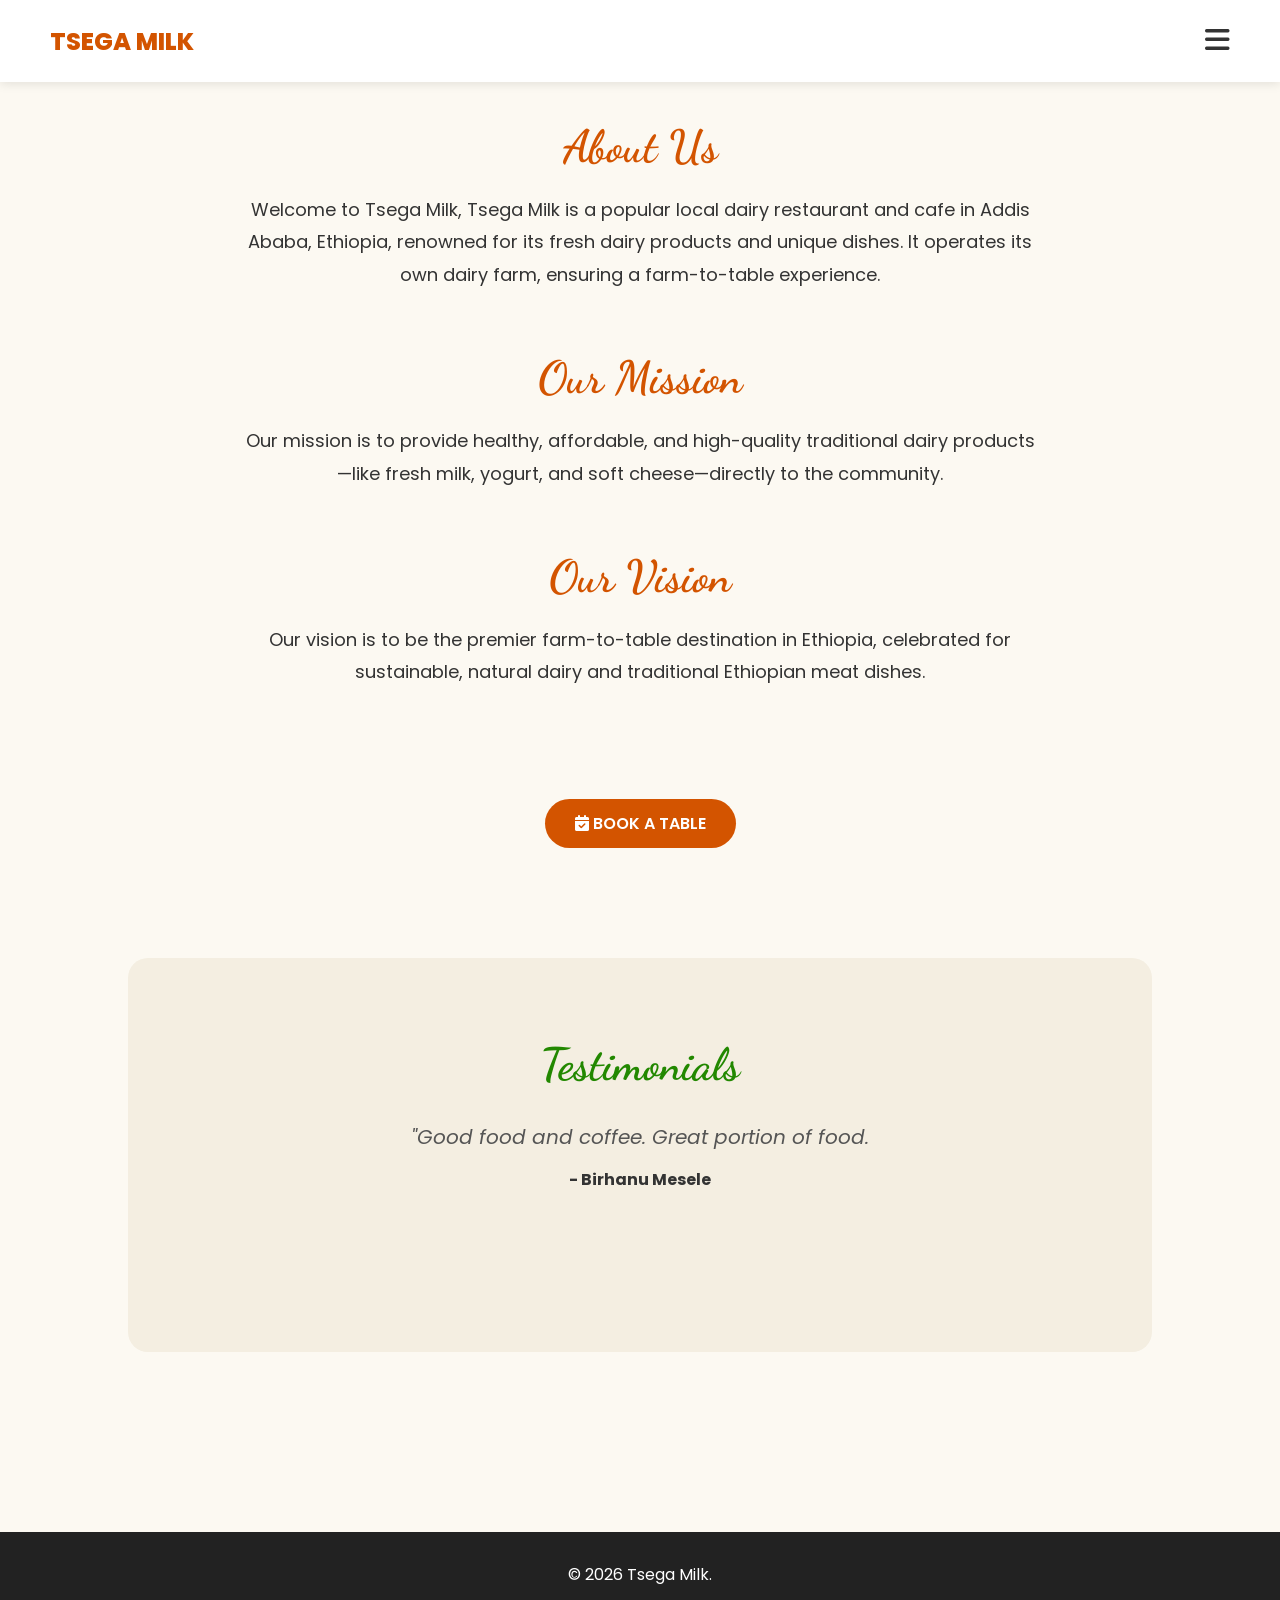
==== abouttse.html @ 0f690f64 "Add files via upload" ====
<!DOCTYPE html>
<html lang="en">
<head>
    <meta charset="UTF-8">
    <meta name="viewport" content="width=device-width, initial-scale=1.0">
    <title>Tsega Milk - About Us</title>
    <link rel="stylesheet" href="tsestyle.css">
    <link href="https://fonts.googleapis.com/css2?family=Dancing+Script:wght@700&family=Poppins:wght@300;400;700;800&display=swap" rel="stylesheet">
    <link rel="stylesheet" href="https://cdnjs.cloudflare.com/ajax/libs/font-awesome/6.4.0/css/all.min.css">
</head>
<body>

    <header>
        <div class="logo">TSEGA MILK</div>
        <div class="menu-btn"><i class="fas fa-bars"></i></div>
        <nav class="nav-links">
            <a href="index.html">Home</a>
            <a href="abouttse.html" class="active">About</a>
            <a href="menutse.html">Menu</a>
            <a href="conttse.html">Contact</a>
        </nav>
    </header>

    <main class="about-page">
        <section class="about-sec reveal">
            <h2 class="section-title">About Us</h2>
            <p class="about-text">Welcome to Tsega Milk, 
                Tsega Milk is a popular local dairy restaurant
                and cafe in Addis Ababa, Ethiopia, 
                renowned for its fresh dairy products and unique dishes. 
                It operates its own dairy farm, ensuring a farm-to-table experience.</p>
        </section>

        <section class="mission-sec reveal">
            <h2 class="section-title">Our Mission</h2>
            <p class="about-text">Our mission is to provide healthy, 
                affordable, and high-quality traditional dairy products—like 
                fresh milk, yogurt, and soft cheese—directly to the community.</p>
        </section>

        <section class="vision-sec reveal">
            <h2 class="section-title">Our Vision</h2>
            <p class="about-text">Our vision is to be the premier farm-to-table 
                destination in Ethiopia, celebrated for sustainable, natural dairy 
                and traditional Ethiopian meat dishes.</p>
        </section>

        <section class="book-table-sec reveal">
            <a href="conttse.html" class="btn book-btn"><i class="fas fa-calendar-check"></i> BOOK A TABLE</a>
        </section>

        <!-- Testimonials -->
        <section class="testimonials reveal">
            <h2 class="test">Testimonials</h2>
            <div class="testi-container">
                <div class="testi-slide active">
                    <p>"Good food and coffee. Great portion of food.</p>
                    <h4>- Birhanu Mesele</h4>
                </div>
                <div class="testi-slide">
                    <p>"Friendly staff and good fresh yogurt. The wraps are tasty too"</p>
                    <h4>- Tin Tin Dinh</h4>
                </div>
            </div>
        </section>
    </main>

    <footer>
        <p>&copy; 2026 Tsega Milk.</p>
    </footer>

    <script src="tsescript.js"></script>
</body>
</html>
---- tsestyle.css ----
/* Base Styles */
* {
    margin: 0;
    padding: 0;
    box-sizing: border-box;
}

body {
    font-family: 'Poppins', sans-serif;
    background-color: #fcf9f2; /* Light creamy background */
    color: #333;
    overflow-x: hidden;
}

/* Scroll Animation Class */
.reveal {
    opacity: 0;
    transform: translateY(50px);
    transition: all 0.8s ease-out;
}
.reveal.active {
    opacity: 1;
    transform: translateY(0);
}

/* Header & Navigation (Right Corner Menu) */
header {
    position: fixed;
    top: 0;
    width: 100%;
    padding: 20px 50px;
    display: flex;
    justify-content: space-between;
    align-items: center;
    background: rgba(255, 255, 255, 0.95);
    box-shadow: 0 2px 10px rgba(0,0,0,0.1);
    z-index: 1000;
}
.logo {
    font-size: 24px;
    font-weight: 800;
    color: #d35400;
}
.menu-btn {
    font-size: 28px;
    cursor: pointer;
    color: #333;
    z-index: 1001;
}
.nav-links {
    position: fixed;
    top: 0;
    right: -100%;
    width: 300px;
    height: 100vh;
    background: #fff;
    display: flex;
    flex-direction: column;
    justify-content: center;
    align-items: center;
    gap: 30px;
    transition: 0.4s ease-in-out;
    box-shadow: -5px 0 15px rgba(0,0,0,0.1);
}
.nav-links.show {
    right: 0;
}
.nav-links a {
    text-decoration: none;
    font-size: 20px;
    font-weight: 600;
    color: #333;
    transition: 0.3s;
}
.nav-links a:hover, .nav-links a.active {
    color: #d35400;
}

/* Buttons */
.btn {
    display: inline-block;
    padding: 12px 30px;
    background: #d35400;
    color: #fff;
    text-decoration: none;
    border-radius: 30px;
    font-weight: 600;
    transition: 0.3s;
    border: none;
    cursor: pointer;
}
.btn:hover {
    background: #e67e22;
    transform: scale(1.05);
}

/* Hero Section (Animation for 2 Photos) */
.hero {
    position: relative;
    height: 100vh;
    display: flex;
    align-items: center;
    justify-content: center;
    text-align: center;
    overflow: hidden;
}
.hero-bg {
    position: absolute;
    top: 0;
    left: 0;
    width: 100%;
    height: 100%;
    background-size: cover;
    background-position: center;
    animation: zoomFade 16s infinite;
}
.hero-bg.bg-1 {
    background-image: linear-gradient(rgba(0,0,0,0.5), rgba(0,0,0,0.5)), url('images/pro1.jpg');
}
.hero-bg.bg-2 {
    background-image: linear-gradient(rgba(0,0,0,0.5), rgba(0,0,0,0.5)), url('images/prof.jpg');
    animation-delay: 8s;
    opacity: 0;
}

@keyframes zoomFade {
    0% { transform: scale(1); opacity: 1; }
    45% { transform: scale(1.1); opacity: 1; }
    50% { opacity: 0; }
    95% { opacity: 0; }
    100% { transform: scale(1); opacity: 1; }
}

.hero-content {
    position: relative;
    z-index: 10;
    color: #fff;
}
.welcome-text {
    font-family: 'Dancing Script', cursive;
    font-size: 40px;
    color: #f1c40f;
    margin-bottom: -10px;
}
.main-title {
    font-size: 80px;
    font-weight: 800;
    margin-bottom: 30px;
    letter-spacing: 2px;
}

/* Offerings */
.offerings, .about-page, .menu-page, .contact-page {
    padding: 120px 10%;
    text-align: center;
}
.offer-grid {
    display: flex;
    flex-wrap: wrap;
    gap: 30px;
    justify-content: center;
    margin-top: 40px;
}
.offer-card {
    background: #fff;
    padding: 20px;
    border-radius: 15px;
    box-shadow: 0 5px 15px rgba(0,0,0,0.05);
    width: 250px;
    transition: 0.3s;
}
.offer-card:hover {
    transform: translateY(-10px);
}
.offer-card img {
    width: 100%;
    height: 180px;
    object-fit: cover;
    border-radius: 10px;
    margin-bottom: 15px;
}

/* Book Table CTA */
.book-table-sec {
    text-align: center;
    padding: 50px 0;
}

/* Testimonials */
.testimonials {
    padding: 80px 10%;
    background-color: #f4eee1; /* Blends well with body color slightly darker */
    text-align: center;
    margin-bottom: 50px;
    border-radius: 20px;
}
.test {
    font-family: 'Dancing Script', cursive;
    font-size: 45px;
    color: #280;
    margin-bottom: 20px;
}
.testi-container {
    position: relative;
    height: 150px;
    margin-top: 30px;
}
.testi-slide {
    position: absolute;
    width: 100%;
    opacity: 0;
    transition: 1s ease-in-out;
}
.testi-slide.active {
    opacity: 1;
}
.testi-slide p {
    font-size: 20px;
    font-style: italic;
    color: #555;
    margin-bottom: 15px;
}

/* About Page Styles */
.about-page section {
    margin-bottom: 60px;
}
.section-title {
    font-family: 'Dancing Script', cursive;
    font-size: 45px;
    color: #d35400;
    margin-bottom: 20px;
}
.about-text {
    font-size: 18px;
    line-height: 1.8;
    max-width: 800px;
    margin: 0 auto;
}

/* Menu Page Styles */
.menu-list {
    max-width: 800px;
    margin: 40px auto;
}
.menu-item {
    display: flex;
    justify-content: space-between;
    align-items: center;
    border-bottom: 1px dashed #ccc;
    padding: 20px 0;
}
.menu-info h3 {
    font-size: 22px;
    color: #d35400;
}
.menu-price {
    font-size: 24px;
    font-weight: 700;
    color: #27ae60;
}

/* Contact Page Styles */
.contact-container {
    display: flex;
    flex-wrap: wrap;
    gap: 50px;
    margin-top: 50px;
    justify-content: space-between;
}
.contact-info, .contact-form {
    flex: 1;
    min-width: 300px;
    text-align: left;
}
.info-box {
    margin-bottom: 30px;
}
.custom-icon {
    font-size: 30px;
    color: #d35400;
    margin-bottom: 10px;
    background: #fae5d3;
    padding: 15px;
    border-radius: 50%;
}
.social-icons a {
    display: inline-block;
    width: 45px;
    height: 45px;
    background: #333;
    color: #fff;
    line-height: 45px;
    text-align: center;
    border-radius: 50%;
    margin-right: 10px;
    transition: 0.3s;
}
.social-icons a:hover {
    background: #d35400;
    transform: translateY(-5px);
}
.contact-form input, .contact-form textarea {
    width: 100%;
    padding: 15px;
    margin-bottom: 20px;
    border: 1px solid #ddd;
    border-radius: 8px;
    font-family: 'Poppins', sans-serif;
}
.hours-section {
    margin-top: 80px;
}
.hours-grid {
    display: flex;
    justify-content: center;
    gap: 20px;
    margin-top: 30px;
    flex-wrap: wrap;
}
.hour-card {
    background: #fff;
    padding: 30px;
    border-radius: 15px;
    box-shadow: 0 5px 15px rgba(0,0,0,0.05);
    min-width: 200px;
}
.hour-card.highlight {
    background: #d35400;
    color: #fff;
    transform: scale(1.05);
}

/* Footer */
footer {
    background: #222;
    color: #fff;
    text-align: center;
    padding: 30px 0;
    margin-top: auto;
}

/* Responsive */
@media(max-width: 768px) {
    .main-title { font-size: 50px; }
    .offerings, .about-page, .menu-page, .contact-page { padding: 100px 5%; }
}
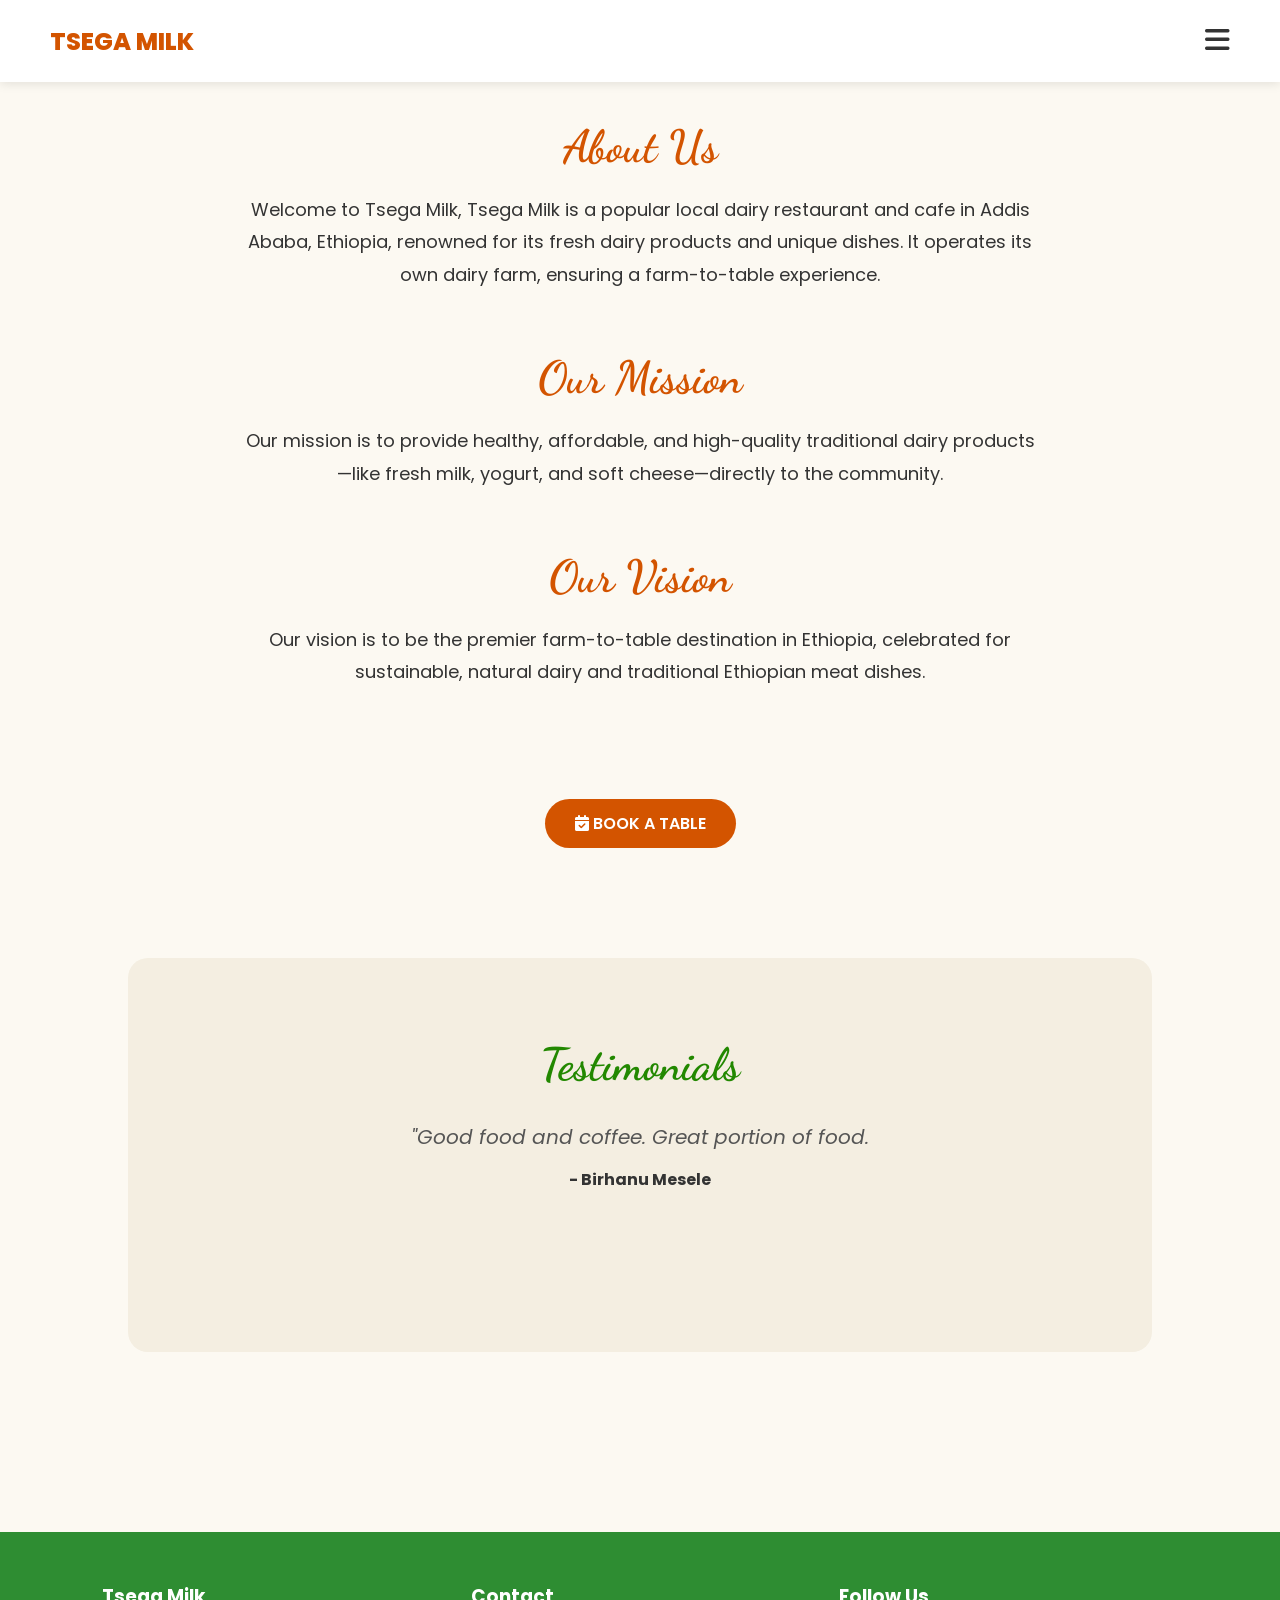
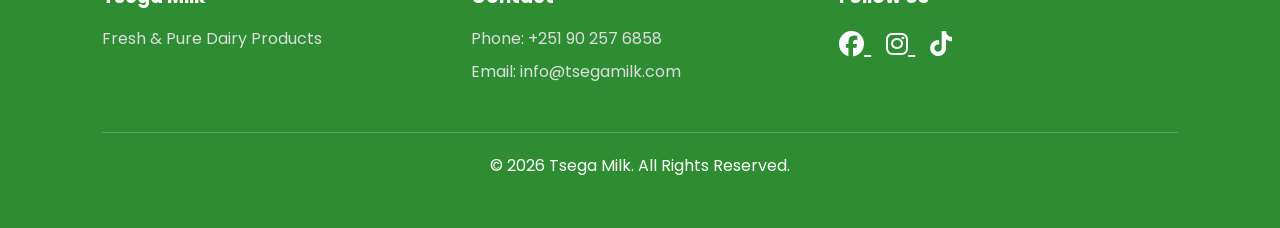
==== commit ddc13e10: "Add files via upload" ====
--- a/abouttse.html
+++ b/abouttse.html
@@ -7,6 +7,9 @@
     <link rel="stylesheet" href="tsestyle.css">
     <link href="https://fonts.googleapis.com/css2?family=Dancing+Script:wght@700&family=Poppins:wght@300;400;700;800&display=swap" rel="stylesheet">
     <link rel="stylesheet" href="https://cdnjs.cloudflare.com/ajax/libs/font-awesome/6.4.0/css/all.min.css">
+    <link rel="stylesheet" href="https://cdnjs.cloudflare.com/ajax/libs/font-awesome/6.6.0/css/all.min.css">
+    <link rel="icon" href="images/logo.png">
+
 </head>
 <body>
 
@@ -18,6 +21,7 @@
             <a href="abouttse.html" class="active">About</a>
             <a href="menutse.html">Menu</a>
             <a href="conttse.html">Contact</a>
+            <a href="gallery.html">Gallery</a>
         </nav>
     </header>
 
@@ -64,11 +68,67 @@
             </div>
         </section>
     </main>
+<!-- ================= FOOTER ================= -->
+<footer>
 
-    <footer>
-        <p>&copy; 2026 Tsega Milk.</p>
-    </footer>
 
+<div class="footer-content">
+
+
+<div>
+
+<h3>Tsega Milk</h3>
+
+<p>
+Fresh & Pure Dairy Products
+</p>
+
+</div>
+
+<div>
+
+<h3>Contact</h3>
+
+<p>Phone: +251 90 257 6858</p>
+
+<p>Email: info@tsegamilk.com</p>
+
+</div>
+<div>
+
+<h3>
+Follow Us
+</h3>
+
+
+<a href="https://www.facebook.com/p/Tsega-Milk-100089756770350/">
+<i class="fa-brands fa-facebook"></i>
+</a>
+
+
+<a href="https://www.instagram.com/tsega_milk/">
+<i class="fa-brands fa-instagram"></i>
+</a>
+
+
+<a href="https://www.tiktok.com/@tsegamilk">
+<i class="fa-brands fa-tiktok"></i>
+</a>
+
+
+</div>
+
+</div>
+
+
+
+<div class="copyright">
+
+© 2026 Tsega Milk. All Rights Reserved.
+
+</div>
+
+</footer>
     <script src="tsescript.js"></script>
 </body>
 </html>
--- a/tsestyle.css
+++ b/tsestyle.css
@@ -147,6 +147,7 @@
     font-weight: 800;
     margin-bottom: 30px;
     letter-spacing: 2px;
+    text-shadow: 2px 2px 4px rgba(10,10,10,10.7);
 }
 
 /* Offerings */
@@ -185,11 +186,32 @@
     text-align: center;
     padding: 50px 0;
 }
+/* ================= GALLERY ================= */
+
+
+.gallery-container{
+
+    display:grid;
+    grid-template-columns:repeat(2,1fr);
+    gap:25px;
+
+}
+
+
+
+.gallery-container img{
+
+    height:350px;
+    object-fit:cover;
+    border-radius:20px;
+
+}
+
 
 /* Testimonials */
 .testimonials {
     padding: 80px 10%;
-    background-color: #f4eee1; /* Blends well with body color slightly darker */
+    background-color: #f4eee1;
     text-align: center;
     margin-bottom: 50px;
     border-radius: 20px;
@@ -231,6 +253,12 @@
     color: #d35400;
     margin-bottom: 20px;
 }
+.section-title p{
+    font-family:   serif;
+    font-size: 20px;
+    color: #000;
+    margin-bottom: 20px;
+}
 .about-text {
     font-size: 18px;
     line-height: 1.8;
@@ -239,6 +267,11 @@
 }
 
 /* Menu Page Styles */
+.menu-page h1 {
+    color: #d41999;
+    font-family: 'Dancing Script', cursive;
+    font-size: 45px;
+}
 .menu-list {
     max-width: 800px;
     margin: 40px auto;
@@ -331,13 +364,100 @@
     transform: scale(1.05);
 }
 
-/* Footer */
-footer {
-    background: #222;
-    color: #fff;
-    text-align: center;
-    padding: 30px 0;
-    margin-top: auto;
+/* Footer 1b5e20*/
+footer{
+
+background:#2e8d32;
+
+color:white;
+padding:50px 8%;
+
+
+}
+.footer-content{
+
+display:grid;
+
+grid-template-columns:repeat(3,1fr);
+
+gap:30px;
+
+}
+
+
+
+.footer-content h3{
+
+margin-bottom:15px;
+
+}
+
+.footer-content p{
+
+color:#ddd;
+
+margin-bottom:8px;
+
+}
+
+.copyright{
+
+text-align:center;
+
+margin-top:40px;
+
+border-top:1px solid rgba(255,255,255,.2);
+
+padding-top:20px;
+
+}
+
+footer a{
+
+font-size:25px;
+
+margin-right:15px;
+
+color: white;
+
+transition:.3s;
+
+}
+
+
+footer a:hover{
+
+color:#a5d6a7;
+
+}
+#topBtn{
+
+position:fixed;
+
+bottom:25px;
+
+left:25px;
+
+width:45px;
+
+height:45px;
+
+border:none;
+
+border-radius:50%;
+
+background:#2e7d32;
+
+color: white;
+
+font-size:18px;
+
+cursor:pointer;
+
+display:none;
+
+z-index:999;
+
 }
 
 /* Responsive */
@@ -345,4 +465,113 @@
     .main-title { font-size: 50px; }
     .offerings, .about-page, .menu-page, .contact-page { padding: 100px 5%; }
 }
-
+/* VALUES */
+
+.values-container{
+
+display:grid;
+grid-template-columns:repeat(3,1fr);
+gap:30px;
+
+}
+
+
+.value-card{
+
+text-align:center;
+background:#f8fff8;
+border-radius:20px;
+transition:.3s;
+
+}
+
+.value-card:hover{
+
+transform:translateY(-10px);
+
+}
+.value-card i{
+font-size:40px;
+color:#2e7d32;
+margin-bottom:15px;
+}
+.value-card h3{
+margin-bottom:10px;
+}
+.value-card p{
+
+color:#666;
+
+}
+/* ================= WHY CHOOSE US ================= */
+
+
+.why-container{
+
+    display:grid;
+
+    grid-template-columns:repeat(3,1fr);
+
+    gap:30px;
+
+}
+
+
+
+.why-card{
+
+    text-align:center;
+
+    
+
+    background:white;
+
+    border-radius:20px;
+
+    box-shadow:0 5px 20px rgba(0,0,0,.1);
+
+    transition:.3s;
+
+}
+
+
+
+.why-card:hover{
+
+    transform:translateY(-10px);
+
+}
+
+
+
+.why-card i{
+
+    font-size:40px;
+
+    color:#2e7d32;
+
+    margin-bottom:20px;
+
+}
+
+
+
+.why-card h3{
+
+    margin-bottom:15px;
+
+}
+/* ================= MAP ================= */
+
+
+.map iframe{
+
+    width:100%;
+
+    height:400px;
+
+    border:0;
+
+    border-radius:20px;
+
+}
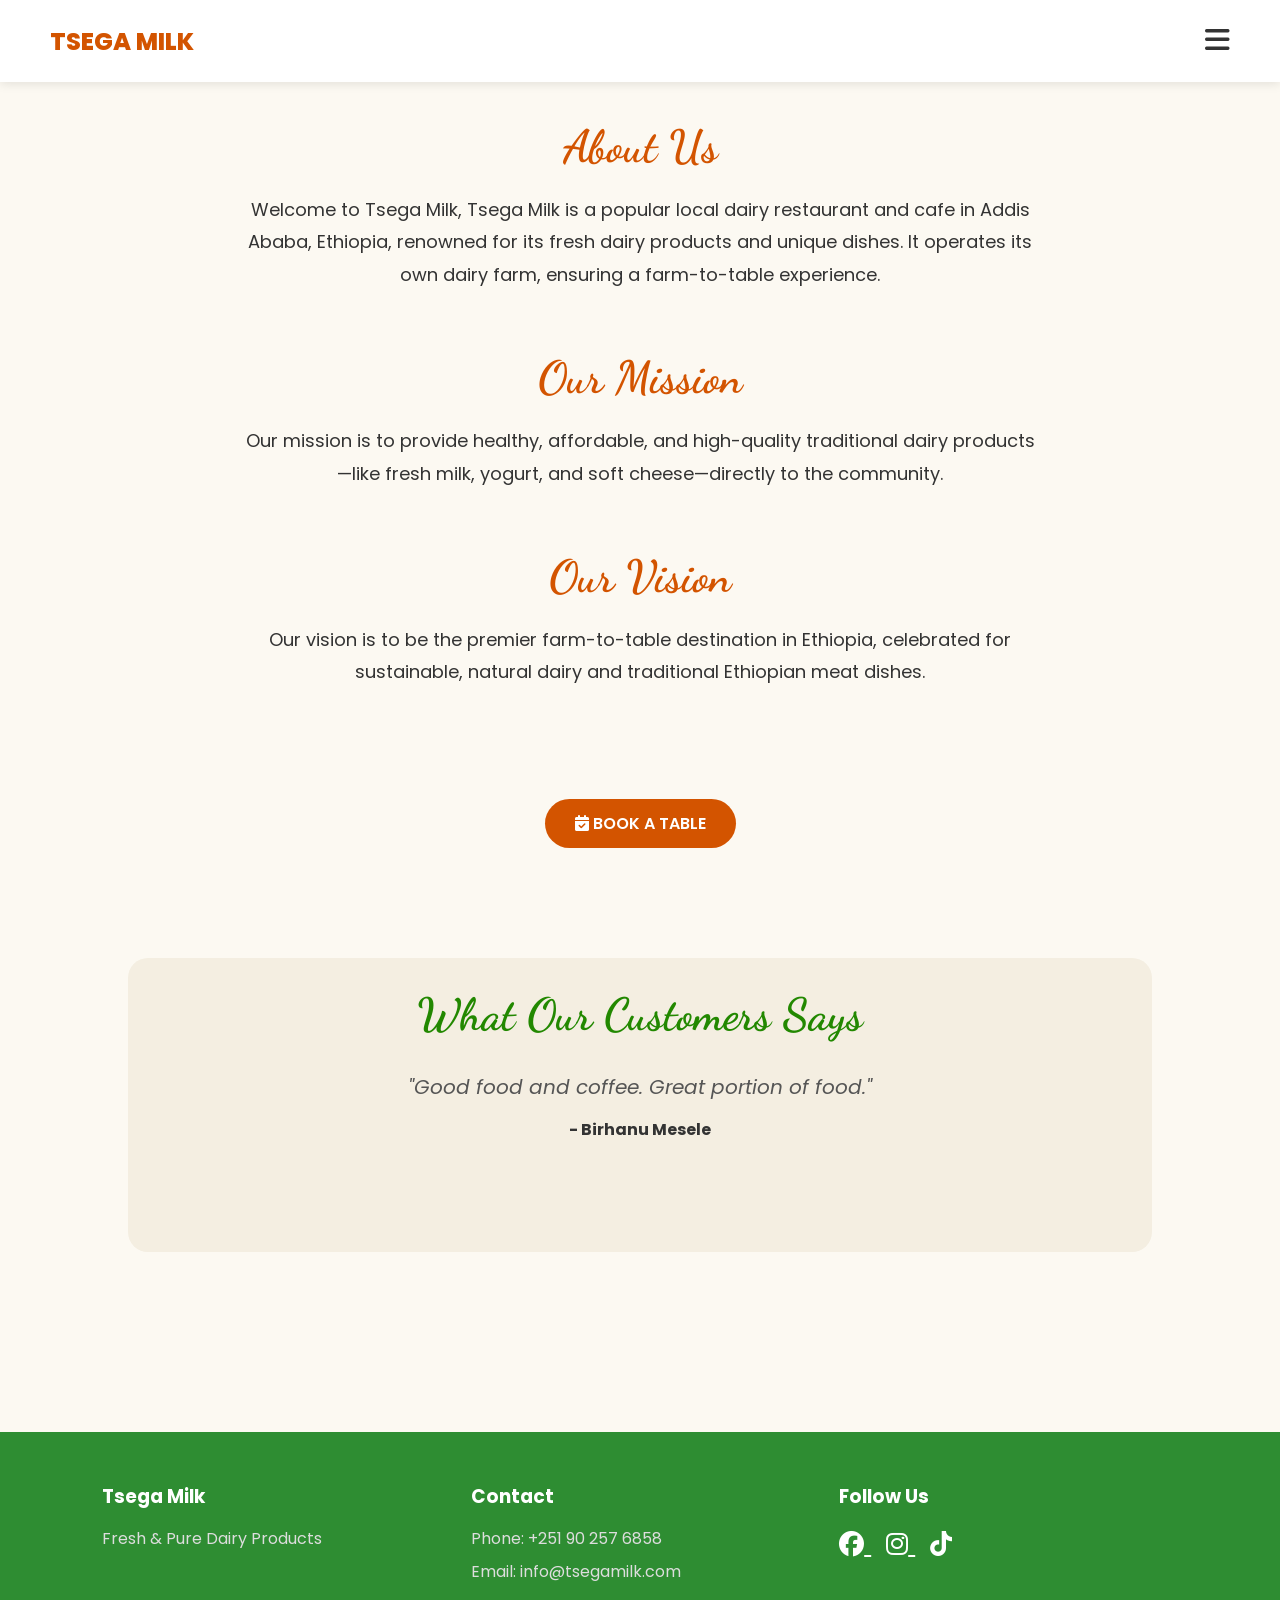
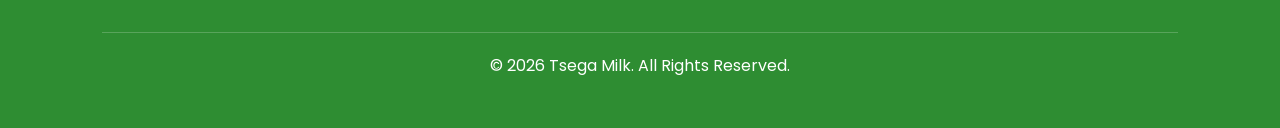
==== commit 7f14f6c9: "Add files via upload" ====
--- a/abouttse.html
+++ b/abouttse.html
@@ -55,10 +55,10 @@
 
         <!-- Testimonials -->
         <section class="testimonials reveal">
-            <h2 class="test">Testimonials</h2>
+            <h2 class="test">What Our Customers Says</h2>
             <div class="testi-container">
                 <div class="testi-slide active">
-                    <p>"Good food and coffee. Great portion of food.</p>
+                    <p>"Good food and coffee. Great portion of food."</p>
                     <h4>- Birhanu Mesele</h4>
                 </div>
                 <div class="testi-slide">
--- a/tsestyle.css
+++ b/tsestyle.css
@@ -210,7 +210,7 @@
 
 /* Testimonials */
 .testimonials {
-    padding: 80px 10%;
+    padding: 30px 5px;
     background-color: #f4eee1;
     text-align: center;
     margin-bottom: 50px;
@@ -252,6 +252,7 @@
     font-size: 45px;
     color: #d35400;
     margin-bottom: 20px;
+    text-align: center;
 }
 .section-title p{
     font-family:   serif;
@@ -353,7 +354,7 @@
 }
 .hour-card {
     background: #fff;
-    padding: 30px;
+    padding: 60px;
     border-radius: 15px;
     box-shadow: 0 5px 15px rgba(0,0,0,0.05);
     min-width: 200px;
@@ -561,17 +562,3 @@
     margin-bottom:15px;
 
 }
-/* ================= MAP ================= */
-
-
-.map iframe{
-
-    width:100%;
-
-    height:400px;
-
-    border:0;
-
-    border-radius:20px;
-
-}
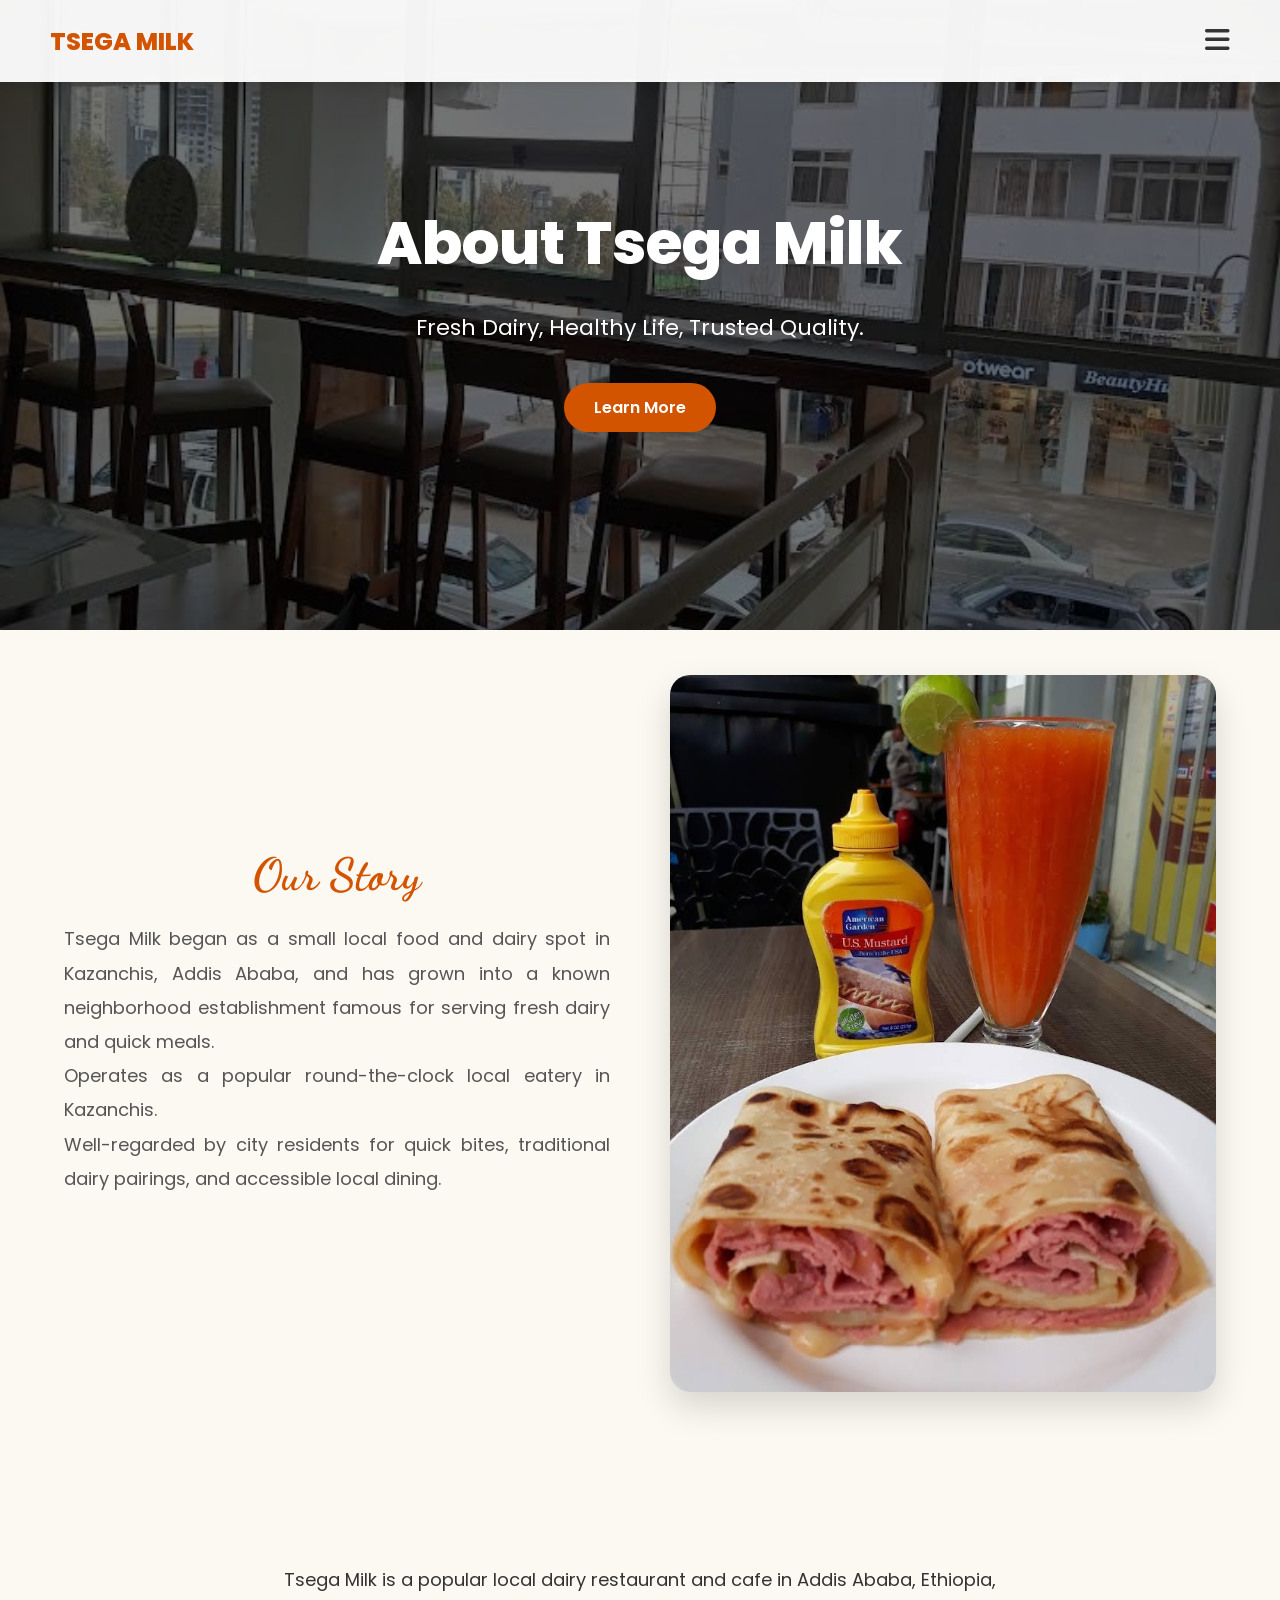
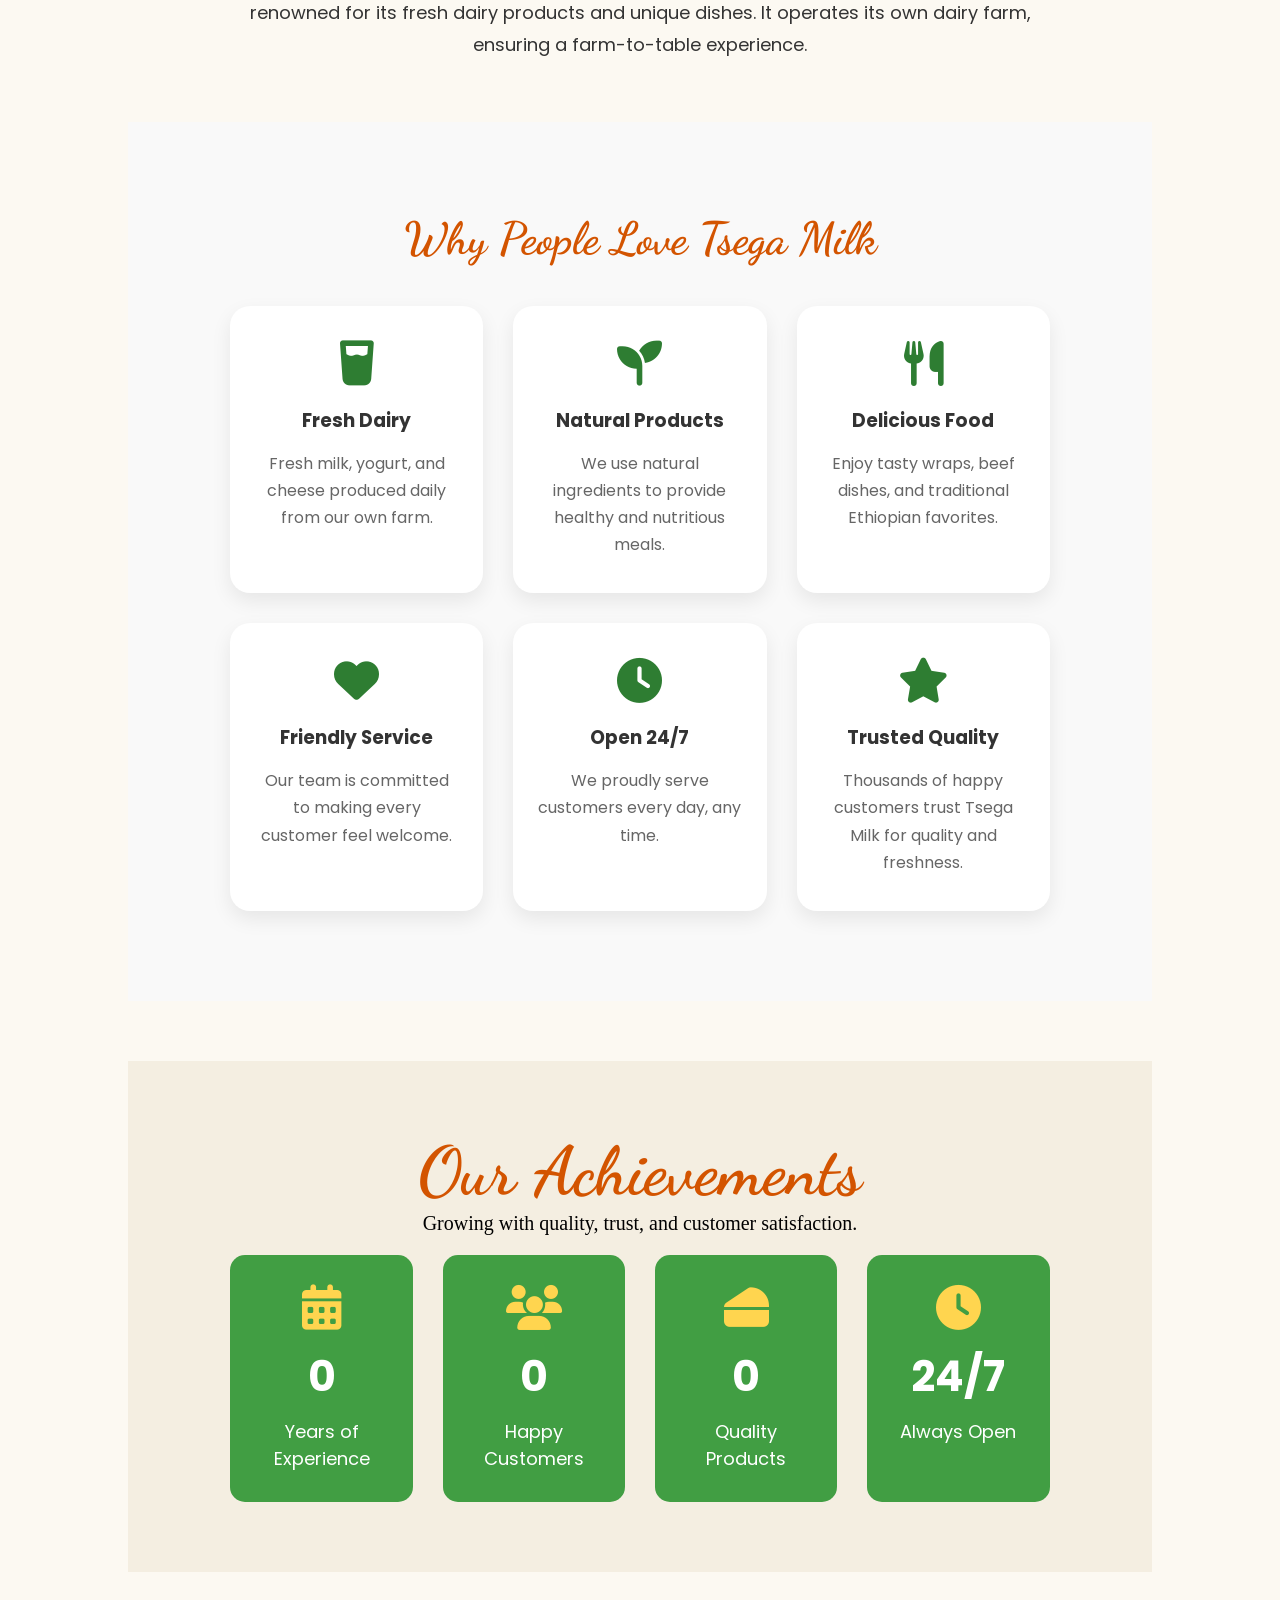
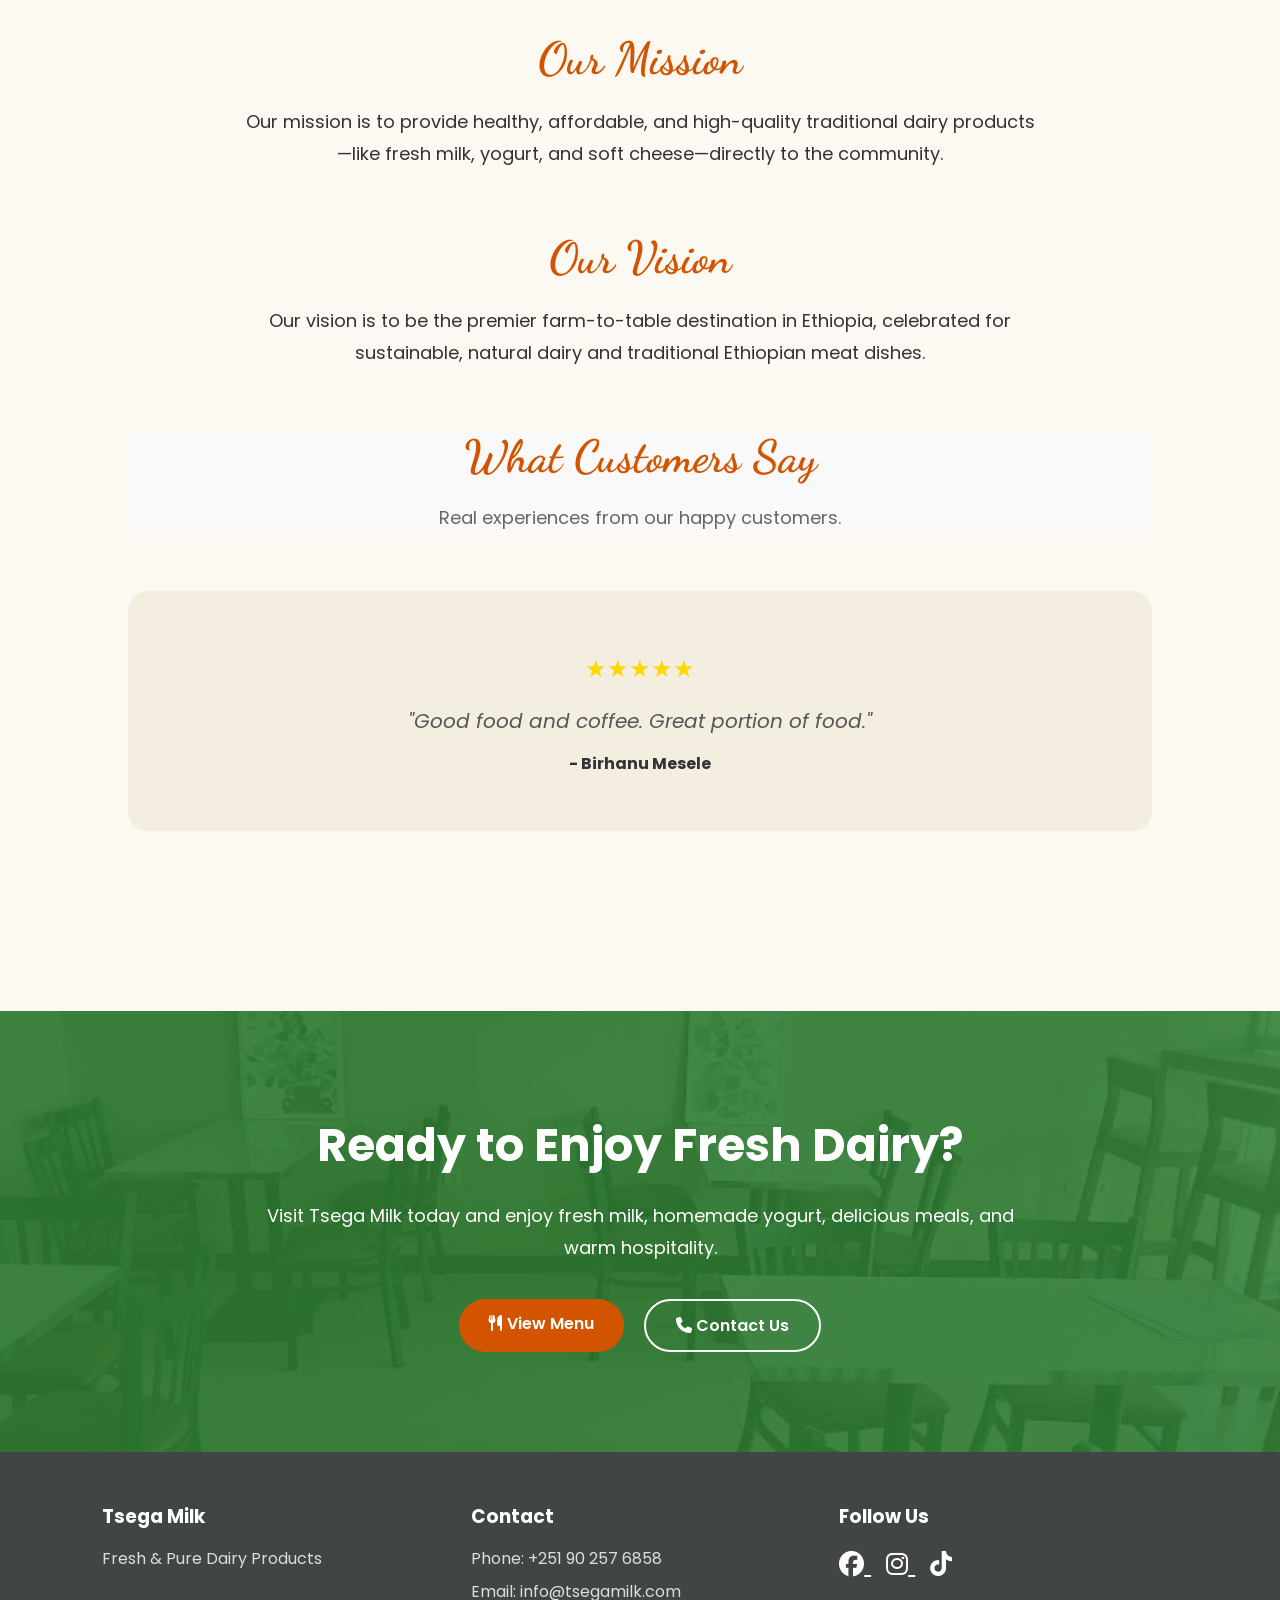
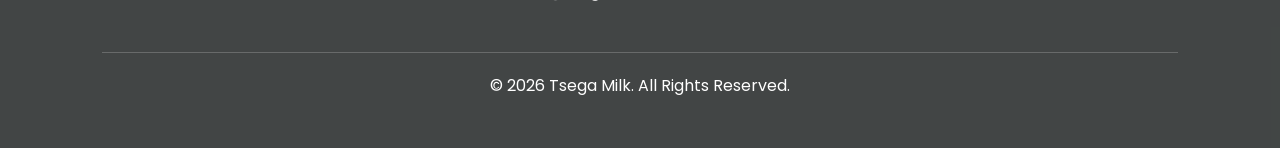
==== commit 38075b07: "Add files via upload" ====
--- a/abouttse.html
+++ b/abouttse.html
@@ -24,17 +24,193 @@
             <a href="gallery.html">Gallery</a>
         </nav>
     </header>
-
-    <main class="about-page">
+<!-- ================= ABOUT HERO ================= -->
+
+<section class="about-hero">
+
+    <div class="about-overlay">
+
+        <h1>About Tsega Milk</h1>
+
+        <p>
+            Fresh Dairy, Healthy Life, Trusted Quality.
+        </p>
+
+        <a href="#about-content" class="btn">
+            Learn More
+        </a>
+
+    </div>
+
+</section>
+    <!-- ================= OUR STORY ================= -->
+
+<section class="our-story reveal">
+<div class="story-content">
+<h2 class="section-title">Our Story</h2>
+<p>
+    Tsega Milk began as a small local food and dairy spot in Kazanchis, 
+    Addis Ababa, and has grown into a known neighborhood establishment
+    famous for serving fresh dairy and quick meals.<br>
+    Operates as a popular round-the-clock local eatery in Kazanchis.<br>
+    Well-regarded by city residents for quick bites, traditional dairy pairings, 
+    and accessible local dining.
+</p>
+</div>
+<div class="story-image">
+<img src="images/ts6.jpg" alt="Tsega Milk Story">
+</div>
+</section>
+    <main id="about-content" class="about-page">
         <section class="about-sec reveal">
-            <h2 class="section-title">About Us</h2>
-            <p class="about-text">Welcome to Tsega Milk, 
+             <p class="about-text"> 
                 Tsega Milk is a popular local dairy restaurant
                 and cafe in Addis Ababa, Ethiopia, 
                 renowned for its fresh dairy products and unique dishes. 
                 It operates its own dairy farm, ensuring a farm-to-table experience.</p>
         </section>
-
+<!-- ================= WHY PEOPLE LOVE US ================= -->
+
+<section class="love-section reveal">
+
+<h2 class="section-title">
+Why People Love Tsega Milk
+</h2>
+
+<div class="love-container">
+
+<div class="love-card">
+
+<i class="fas fa-glass-water"></i>
+
+<h3>Fresh Dairy</h3>
+
+<p>
+Fresh milk, yogurt, and cheese produced daily from our own farm.
+</p>
+
+</div>
+
+<div class="love-card">
+
+<i class="fas fa-seedling"></i>
+
+<h3>Natural Products</h3>
+
+<p>
+We use natural ingredients to provide healthy and nutritious meals.
+</p>
+
+</div>
+
+<div class="love-card">
+
+<i class="fas fa-utensils"></i>
+
+<h3>Delicious Food</h3>
+
+<p>
+Enjoy tasty wraps, beef dishes, and traditional Ethiopian favorites.
+</p>
+
+</div>
+
+<div class="love-card">
+
+<i class="fas fa-heart"></i>
+
+<h3>Friendly Service</h3>
+
+<p>
+Our team is committed to making every customer feel welcome.
+</p>
+
+</div>
+
+<div class="love-card">
+
+<i class="fas fa-clock"></i>
+
+<h3>Open 24/7</h3>
+
+<p>
+We proudly serve customers every day, any time.
+</p>
+
+</div>
+
+<div class="love-card">
+
+<i class="fas fa-star"></i>
+
+<h3>Trusted Quality</h3>
+
+<p>
+Thousands of happy customers trust Tsega Milk for quality and freshness.
+</p>
+
+</div>
+
+</div>
+
+</section>
+        <!-- ================= ACHIEVEMENT COUNTER ================= -->
+
+<section class="counter-section">
+
+<div class="section-title">
+
+<h2>Our Achievements</h2>
+
+<p>Growing with quality, trust, and customer satisfaction.</p>
+
+</div>
+
+<div class="counter-container">
+
+<div class="counter-box">
+
+<i class="fas fa-calendar-alt"></i>
+
+<h2 class="counter" data-target="10">0</h2>
+
+<p>Years of Experience</p>
+
+</div>
+
+<div class="counter-box">
+
+<i class="fas fa-users"></i>
+
+<h2 class="counter" data-target="1000">0</h2>
+
+<p>Happy Customers</p>
+
+</div>
+
+<div class="counter-box">
+
+<i class="fas fa-cheese"></i>
+
+<h2 class="counter" data-target="20">0</h2>
+
+<p>Quality Products</p>
+
+</div>
+
+<div class="counter-box">
+
+<i class="fas fa-clock"></i>
+
+<h2>24/7</h2>
+
+<p>Always Open</p>
+
+</div>
+
+</div>
+
+</section>
         <section class="mission-sec reveal">
             <h2 class="section-title">Our Mission</h2>
             <p class="about-text">Our mission is to provide healthy, 
@@ -49,14 +225,22 @@
                 and traditional Ethiopian meat dishes.</p>
         </section>
 
-        <section class="book-table-sec reveal">
-            <a href="conttse.html" class="btn book-btn"><i class="fas fa-calendar-check"></i> BOOK A TABLE</a>
-        </section>
+       
 
         <!-- Testimonials -->
+        <section class="google-reviews reveal">
+
+<h2 class="section-title">What Customers Say</h2>
+
+<p class="review-subtitle">
+Real experiences from our happy customers.
+</p>
+        </section>
         <section class="testimonials reveal">
-            <h2 class="test">What Our Customers Says</h2>
             <div class="testi-container">
+                <div class="stars">
+                     ★★★★★
+                </div>
                 <div class="testi-slide active">
                     <p>"Good food and coffee. Great portion of food."</p>
                     <h4>- Birhanu Mesele</h4>
@@ -68,6 +252,38 @@
             </div>
         </section>
     </main>
+    
+    <!-- ================= ABOUT CTA ================= -->
+
+<section class="about-cta reveal">
+
+<div class="about-cta-content">
+
+<h2>
+Ready to Enjoy Fresh Dairy?
+</h2>
+
+<p>
+Visit Tsega Milk today and enjoy fresh milk, homemade yogurt, delicious meals, and warm hospitality.
+</p>
+
+<div class="about-cta-buttons">
+
+<a href="menutse.html" class="btn">
+<i class="fas fa-utensils"></i>
+View Menu
+</a>
+
+<a href="conttse.html" class="btn btn-outline">
+<i class="fas fa-phone"></i>
+Contact Us
+</a>
+
+</div>
+
+</div>
+
+</section>
 <!-- ================= FOOTER ================= -->
 <footer>
 
--- a/tsestyle.css
+++ b/tsestyle.css
@@ -40,6 +40,11 @@
     font-size: 24px;
     font-weight: 800;
     color: #d35400;
+}
+.hero-content h1 span{
+
+color:#d35400;
+
 }
 .menu-btn {
     font-size: 28px;
@@ -97,7 +102,7 @@
 /* Hero Section (Animation for 2 Photos) */
 .hero {
     position: relative;
-    height: 100vh;
+    height: 150vh;
     display: flex;
     align-items: center;
     justify-content: center;
@@ -365,10 +370,10 @@
     transform: scale(1.05);
 }
 
-/* Footer 1b5e20*/
+/* Footer 1b5e20  2e8d32*/
 footer{
 
-background:#2e8d32;
+background:rgba(46,50,50,.9);
 
 color:white;
 padding:50px 8%;
@@ -562,3 +567,1305 @@
     margin-bottom:15px;
 
 }
+/* ================= LOADER ================= */
+
+.loader{
+position:fixed;
+top:0;
+left:0;
+width:100%;
+height:100%;
+background:#ffffff;
+display:flex;
+justify-content:center;
+align-items:center;
+z-index:99999;
+transition:opacity .7s ease, visibility .7s;
+}
+
+.loader.hide{
+opacity:0;
+visibility:hidden;
+}
+
+.loader-content{
+text-align:center;
+}
+
+.loader-content img{
+width:100px;
+margin-bottom:20px;
+animation:spin 2s linear infinite;
+}
+
+.loader-content h2{
+font-size:35px;
+color:#2e7d32;
+font-weight:700;
+margin-bottom:20px;
+}
+
+.loading-bar{
+width:220px;
+height:10px;
+background:#ddd;
+border-radius:30px;
+overflow:hidden;
+margin:auto;
+}
+
+.loading-fill{
+height:100%;
+width:0%;
+background:#2e7d32;
+animation:loading 2s linear forwards;
+}
+
+.loader-content p{
+margin-top:15px;
+font-size:16px;
+color:#666;
+}
+
+@keyframes loading{
+
+0%{
+width:0;
+}
+
+100%{
+width:100%;
+}
+
+}
+
+@keyframes spin{
+
+0%{
+transform:rotate(0deg);
+}
+
+100%{
+transform:rotate(360deg);
+}
+
+}
+/* =================rgba(255,255,255,.08) 2e7d32 COUNTER f4eee1 ================= */
+
+.counter-section{
+
+background:#f4eee1;
+padding:70px 10%;
+color:#fff;
+
+}
+
+.counter-container{
+
+display:grid;
+grid-template-columns:repeat(auto-fit,minmax(180px,1fr));
+gap:30px;
+text-align:center;
+
+}
+
+.counter-box{
+
+padding:30px 20px;
+background:rgba(46,150,50,.9);
+border-radius:15px;
+transition:.4s;
+
+}
+
+.counter-box:hover{
+
+transform:translateY(-10px);
+
+}
+
+.counter-box i{
+
+font-size:45px;
+margin-bottom:15px;
+color:#ffd54f;
+
+}
+
+.counter-box h2{
+
+font-size:42px;
+margin-bottom:10px;
+
+}
+
+.counter-box p{
+font-size:18px;
+}
+/* ================= FAQ ================= */
+
+.faq{
+
+padding:80px 10%;
+background:#f9f9f9;
+
+}
+
+.faq-container{
+
+max-width:900px;
+margin:auto;
+
+}
+
+.faq-item{
+
+background:#fff;
+margin-bottom:20px;
+border-radius:10px;
+overflow:hidden;
+box-shadow:0 5px 15px rgba(0,0,0,.08);
+
+}
+
+.faq-question{
+
+display:flex;
+justify-content:space-between;
+align-items:center;
+padding:20px;
+cursor:pointer;
+
+}
+
+.faq-question h3{
+
+font-size:20px;
+color:#2e7d32;
+
+}
+
+.faq-question i{
+
+font-size:20px;
+transition:.3s;
+
+}
+
+.faq-answer{
+
+max-height:0;
+overflow:hidden;
+transition:max-height .4s ease;
+padding:0 20px;
+
+}
+
+.faq-answer p{
+
+padding:0 0 20px;
+line-height:1.7;
+color:#555;
+
+}
+
+.faq-item.active .faq-answer{
+
+max-height:200px;
+
+}
+
+.faq-item.active i{
+
+transform:rotate(45deg);
+
+}
+/* ================= CTA ================= */
+
+.cta{
+
+padding:90px 10%;
+background:linear-gradient(rgba(46,125,50,.88),rgba(46,125,50,.88)),
+url("images/milk.jpg") center/cover;
+text-align:center;
+color:#fff;
+
+}
+
+.cta-content{
+
+max-width:800px;
+margin:auto;
+
+}
+
+.cta h2{
+
+font-size:42px;
+margin-bottom:20px;
+
+}
+
+.cta p{
+
+font-size:18px;
+line-height:1.8;
+margin-bottom:35px;
+
+}
+
+.cta-buttons{
+
+display:flex;
+justify-content:center;
+gap:20px;
+flex-wrap:wrap;
+
+}
+
+.btn-outline{
+
+background:transparent;
+border:2px solid #fff;
+
+}
+
+.btn-outline:hover{
+
+background:#fff;
+color:#2e7d32;
+
+}
+/* ================= MAP ================= */
+
+.map-section{
+
+padding:80px 10%;
+background:#fff;
+
+}
+
+.map-container{
+
+margin-top:40px;
+border-radius:20px;
+overflow:hidden;
+box-shadow:0 10px 30px rgba(0,0,0,.15);
+
+}
+
+.map-container iframe{
+
+width:100%;
+height:450px;
+border:0;
+display:block;
+
+}
+/* ================= WHATSAPP ================= */
+
+.whatsapp{
+
+position:fixed;
+right:25px;
+bottom:25px;
+width:60px;
+height:60px;
+background:#25D366;
+color:#fff;
+border-radius:50%;
+display:flex;
+justify-content:center;
+align-items:center;
+font-size:32px;
+text-decoration:none;
+box-shadow:0 8px 20px rgba(0,0,0,.25);
+z-index:999;
+opacity:0;
+visibility:hidden;    
+transition:.3s;
+
+}
+
+.whatsapp:hover{
+
+transform:scale(1.15);
+
+}
+/* ================= BACK TO TOP ================= */
+
+#backToTop{
+
+position:fixed;
+right:25px;
+bottom:100px;
+width:55px;
+height:55px;
+border:none;
+border-radius:50%;
+background:#2e7d32;
+color:#fff;
+font-size:22px;
+cursor:pointer;
+box-shadow:0 8px 20px rgba(0,0,0,.25);
+opacity:0;
+visibility:hidden;
+transition:.3s;
+z-index:999;
+
+}
+
+#backToTop:hover{
+
+background:#1b5e20;
+transform:translateY(-5px);
+
+}
+/* ================= SCROLL REVEAL ================= */
+
+.reveal{
+
+opacity:0;
+transform:translateY(70px);
+transition:all .8s ease;
+
+}
+
+.reveal.active{
+
+opacity:1;
+transform:translateY(0);
+
+}
+/* ================= PARALLAX ================= */
+
+.parallax{
+
+background:
+linear-gradient(rgba(0,0,0,.55),rgba(0,0,0,.55)),
+url("images/tse.jpg");
+
+background-size:cover;
+background-position:center;
+background-attachment:fixed;
+
+padding:120px 10%;
+
+text-align:center;
+
+color:#fff;
+
+}
+
+.overlay{
+
+max-width:800px;
+
+margin:auto;
+
+}
+
+.parallax h2{
+
+font-size:48px;
+
+margin-bottom:20px;
+
+}
+
+.parallax p{
+
+font-size:20px;
+
+line-height:1.8;
+
+margin-bottom:35px;
+
+}
+@media(max-width:768px){
+
+.parallax{
+
+background-attachment:scroll;
+
+}
+
+.parallax h2{
+
+font-size:32px;
+
+}
+
+.parallax p{
+
+font-size:17px;
+
+}
+
+}
+/* ================= NEWSLETTER ================= */
+
+.newsletter{
+
+padding:90px 10%;
+background:#f7f7f7;
+text-align:center;
+
+}
+
+.newsletter-content{
+
+max-width:700px;
+margin:auto;
+
+}
+
+.newsletter h2{
+
+font-size:40px;
+color:#2e7d32;
+margin-bottom:20px;
+
+}
+
+.newsletter p{
+
+font-size:18px;
+color:#555;
+margin-bottom:35px;
+line-height:1.7;
+
+}
+
+.newsletter-form{
+
+display:flex;
+justify-content:center;
+flex-wrap:wrap;
+gap:15px;
+
+}
+
+.newsletter-form input{
+
+flex:1;
+min-width:260px;
+padding:18px;
+border:2px solid #ddd;
+border-radius:50px;
+font-size:16px;
+outline:none;
+
+}
+
+.newsletter-form input:focus{
+
+border-color:#2e7d32;
+
+}
+
+.newsletter-form button{
+
+padding:18px 35px;
+background:#2e7d32;
+color:#fff;
+border:none;
+border-radius:50px;
+font-size:16px;
+cursor:pointer;
+transition:.3s;
+
+}
+
+.newsletter-form button:hover{
+
+background:#1b5e20;
+
+}
+/* ================= GALLERY HERO ================= */
+
+.gallery-hero{
+
+height:70vh;
+
+background:
+linear-gradient(rgba(0,0,0,.55),rgba(0,0,0,.55)),
+url("images/tse.jpg");
+
+background-size:cover;
+background-position:center;
+
+display:flex;
+
+justify-content:center;
+align-items:center;
+
+text-align:center;
+
+color:#fff;
+
+}
+
+.gallery-overlay{
+
+max-width:800px;
+padding:20px;
+
+}
+
+.gallery-overlay h1{
+
+font-size:60px;
+
+margin-bottom:20px;
+
+font-weight:800;
+
+}
+
+.gallery-overlay p{
+
+font-size:20px;
+
+line-height:1.8;
+
+margin-bottom:35px;
+
+}
+
+@media(max-width:768px){
+
+.gallery-hero{
+
+height:155vh;
+
+}
+
+.gallery-overlay h1{
+
+font-size:38px;
+
+}
+
+.gallery-overlay p{
+
+font-size:17px;
+
+}
+
+}
+/* ================= ABOUT HERO ================= */
+
+.about-hero{
+
+height:70vh;
+
+background:
+linear-gradient(rgba(0,0,0,.55),rgba(0,0,0,.55)),
+url("images/profff.jpg");
+
+background-size:cover;
+background-position:center;
+
+display:flex;
+
+justify-content:center;
+align-items:center;
+
+text-align:center;
+
+color:#fff;
+
+}
+
+.about-overlay{
+
+max-width:800px;
+
+padding:20px;
+
+}
+
+.about-overlay h1{
+
+font-size:60px;
+
+font-weight:800;
+
+margin-bottom:20px;
+
+}
+
+.about-overlay p{
+
+font-size:22px;
+
+line-height:1.8;
+
+margin-bottom:35px;
+
+}
+
+@media(max-width:768px){
+
+.about-hero{
+
+height:150vh;
+
+}
+
+.about-overlay h1{
+
+font-size:38px;
+
+}
+
+.about-overlay p{
+
+font-size:17px;
+
+}
+
+}
+/* ================= OUR STORY ================= */
+
+.our-story{
+
+display:flex;
+
+align-items:center;
+
+justify-content:center;
+
+gap:60px;
+
+padding:45px 5%;
+
+flex-wrap:wrap;
+
+}
+
+.story-image{
+
+flex:1;
+
+min-width:300px;
+
+}
+
+.story-image img{
+
+width:100%;
+
+border-radius:20px;
+
+box-shadow:0 15px 35px rgba(0,0,0,.15);
+
+transition:.4s;
+
+}
+
+.story-image img:hover{
+
+transform:scale(1.05);
+
+}
+
+.story-content{
+
+flex:1;
+
+min-width:300px;
+
+}
+
+.story-content p{
+
+font-size:18px;
+
+line-height:1.9;
+
+color:#555;
+
+margin-bottom:30px;
+
+text-align:justify;
+
+}
+@media(max-width:768px){
+
+.our-story{
+
+flex-direction:column;
+
+text-align:center;
+
+}
+
+.story-content p{
+
+text-align:center;
+
+}
+
+}
+/* ================= WHY PEOPLE LOVE US ================= */
+
+.love-section{
+
+padding:90px 10%;
+
+background:#f9f9f9;
+
+}
+
+.love-container{
+
+display:grid;
+
+grid-template-columns:repeat(auto-fit,minmax(250px,1fr));
+
+gap:30px;
+
+margin-top:40px;
+
+}
+
+.love-card{
+
+background:#fff;
+
+padding:35px 25px;
+
+border-radius:20px;
+
+text-align:center;
+
+box-shadow:0 8px 20px rgba(0,0,0,.08);
+
+transition:.4s;
+
+}
+
+.love-card:hover{
+
+transform:translateY(-10px);
+
+}
+
+.love-card i{
+
+font-size:45px;
+
+color:#2e7d32;
+
+margin-bottom:20px;
+
+}
+
+.love-card h3{
+
+margin-bottom:15px;
+
+}
+
+.love-card p{
+
+color:#666;
+
+line-height:1.7;
+
+}
+/* ================= ABOUT CTA ================= */
+
+.about-cta{
+
+padding:100px 10%;
+
+background:
+linear-gradient(rgba(46,125,50,.88),rgba(46,125,50,.88)),
+url("images/proff.jpg");
+
+background-size:cover;
+background-position:center;
+
+text-align:center;
+
+color:#fff;
+
+}
+
+.about-cta-content{
+
+max-width:800px;
+
+margin:auto;
+
+}
+
+.about-cta h2{
+
+font-size:46px;
+
+margin-bottom:20px;
+
+}
+
+.about-cta p{
+
+font-size:18px;
+
+line-height:1.8;
+
+margin-bottom:35px;
+
+}
+
+.about-cta-buttons{
+
+display:flex;
+
+justify-content:center;
+
+gap:20px;
+
+flex-wrap:wrap;
+
+}
+/* ================= GOOGLE REVIEWS ================= */
+
+.google-reviews{
+
+
+
+background:#f9f9f9;
+
+text-align:center;
+
+}
+
+.review-subtitle{
+
+margin-bottom:40px;
+
+font-size:18px;
+
+color:#666;
+
+}
+.stars{
+
+font-size:24px;
+
+color:#FFD700;
+
+margin-bottom:20px;
+
+}
+
+
+/* ================= MENU HERO ================= */
+
+.menu-hero{
+
+height:70vh;
+
+background:
+
+linear-gradient(rgba(0,0,0,.55),rgba(0,0,0,.55)),
+
+url("images/tse1.jpg");
+
+background-size:cover;
+
+background-position:center;
+
+display:flex;
+
+justify-content:center;
+
+align-items:center;
+
+text-align:center;
+
+color:#fff;
+
+}
+
+.menu-hero-overlay{
+
+max-width:700px;
+
+padding:20px;
+
+}
+
+.menu-hero h1{
+
+font-size:65px;
+
+margin-bottom:20px;
+
+font-family:'Dancing Script',cursive;
+
+}
+
+.menu-hero p{
+
+font-size:22px;
+
+line-height:1.8;
+
+margin-bottom:35px;
+
+}
+
+.menu-hero .btn{
+
+font-size:18px;
+
+padding:15px 35px;
+
+}
+
+@media(max-width:768px){
+
+.menu-hero{
+
+height: 150vh;
+
+}
+
+.menu-hero h1{
+
+font-size:42px;
+
+}
+
+.menu-hero p{
+
+font-size:18px;
+
+}
+
+}
+/* ================= MENU NAVIGATION ================= */
+
+.menu-navigation{
+
+display:flex;
+
+justify-content:center;
+
+flex-wrap:wrap;
+
+gap:20px;
+
+padding:40px 10%;
+
+background:#fff;
+
+}
+
+.menu-navigation a{
+
+text-decoration:none;
+
+padding:15px 30px;
+
+background:#f8f8f8;
+
+border-radius:50px;
+
+font-weight:600;
+
+color:#333;
+
+transition:.3s;
+
+}
+
+.menu-navigation a:hover{
+
+background:#2e7d32;
+
+color:#fff;
+
+transform:translateY(-5px);
+
+}
+
+.menu-navigation i{
+
+margin-right:8px;
+
+}
+
+@media(max-width:768px){
+
+.menu-navigation{
+
+gap:12px;
+
+}
+
+.menu-navigation a{
+
+padding:12px 20px;
+
+font-size:15px;
+
+}
+
+}
+
+/* ================= FEATURED MENU ================= */
+
+.featured-menu{
+
+padding:80px 10%;
+text-align:center;
+
+}
+
+.featured-grid{
+
+display:grid;
+grid-template-columns:repeat(auto-fit,minmax(260px,1fr));
+gap:30px;
+margin-top:40px;
+
+}
+
+.featured-card{
+
+background:#fff;
+border-radius:20px;
+overflow:hidden;
+box-shadow:0 8px 20px rgba(0,0,0,.1);
+transition:.4s;
+
+}
+
+.featured-card:hover{
+
+transform:translateY(-10px);
+
+}
+
+.featured-card img{
+
+width:100%;
+height:220px;
+object-fit:cover;
+
+}
+
+.featured-card h3{
+
+margin:20px 0 10px;
+color:#2e7d32;
+
+}
+
+.featured-card p{
+
+padding:0 20px 25px;
+color:#666;
+line-height:1.7;
+
+}
+/* ================= MENU CTA ================= */
+
+.menu-cta{
+
+padding:90px 10%;
+
+background:linear-gradient(rgba(46,155,50,.9),rgba(46,155,50,.9)),
+url("images/tse.jpg") center/cover;
+
+text-align:center;
+
+color:#fff;
+
+}
+
+.menu-cta-content{
+
+max-width:800px;
+
+margin: auto;
+
+}
+
+.menu-cta h2{
+
+font-size:42px;
+
+margin-bottom:20px;
+
+}
+
+.menu-cta p{
+
+font-size:18px;
+
+line-height:1.8;
+
+margin-bottom:35px;
+
+}
+
+.menu-cta .cta-buttons{
+
+display:flex;
+
+justify-content:center;
+
+gap:20px;
+
+flex-wrap:wrap;
+
+}
+/* ================= CONTACT HERO ================= */
+
+
+.contact-hero{
+
+height:80vh;
+
+background:
+linear-gradient(
+rgba(0,0,0,.55),
+rgba(0,0,0,.55)
+),
+url("images/tse.jpg");
+
+background-size:cover;
+
+background-position:center;
+
+display:flex;
+
+align-items:center;
+
+justify-content:center;
+
+text-align:center;
+
+color:white;
+
+margin-top:80px;
+
+}
+
+
+
+.contact-hero-overlay{
+
+width:100%;
+
+}
+#contact{
+    scroll-behavior: smooth;
+}
+
+
+.contact-hero-content{
+
+max-width:800px;
+
+margin:auto;
+
+padding:20px;
+
+}
+
+
+
+.contact-hero-content h1{
+
+font-size:60px;
+
+font-weight:800;
+
+margin-bottom:20px;
+
+}
+
+
+
+.contact-hero-content p{
+
+font-size:20px;
+
+line-height:1.8;
+
+margin-bottom:35px;
+
+}
+
+
+
+.contact-hero-buttons{
+
+display:flex;
+
+justify-content:center;
+
+gap:20px;
+
+flex-wrap:wrap;
+
+}
+
+
+
+.btn-outline{
+
+background:transparent;
+
+border:2px solid white;
+
+}
+
+
+
+.btn-outline:hover{
+
+background:white;
+
+color:#2e7d32;
+
+}
+
+
+
+/* Mobile */
+
+@media(max-width:768px){
+
+
+.contact-hero{
+
+height:150vh;
+
+}
+
+
+
+.contact-hero-content h1{
+
+font-size:38px;
+
+}
+
+
+.contact-hero-content p{
+
+font-size:16px;
+
+}
+
+
+}
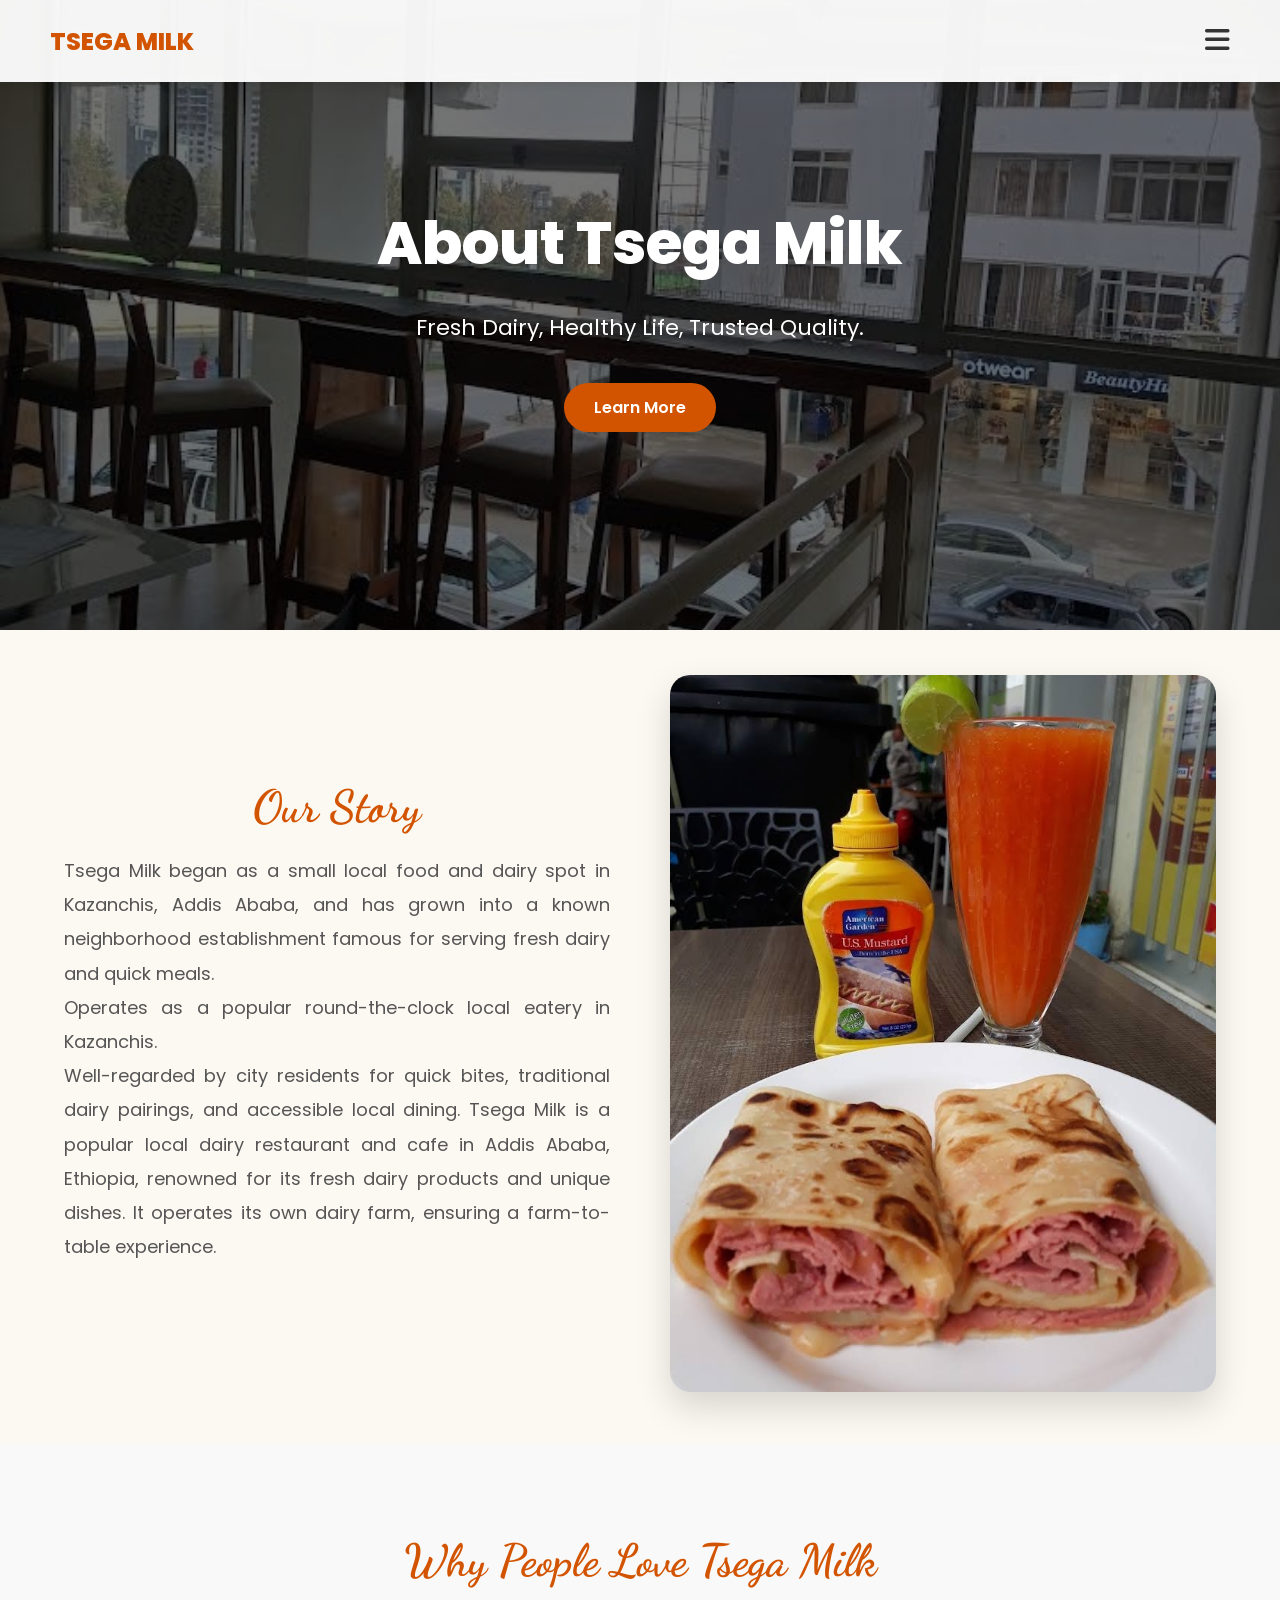
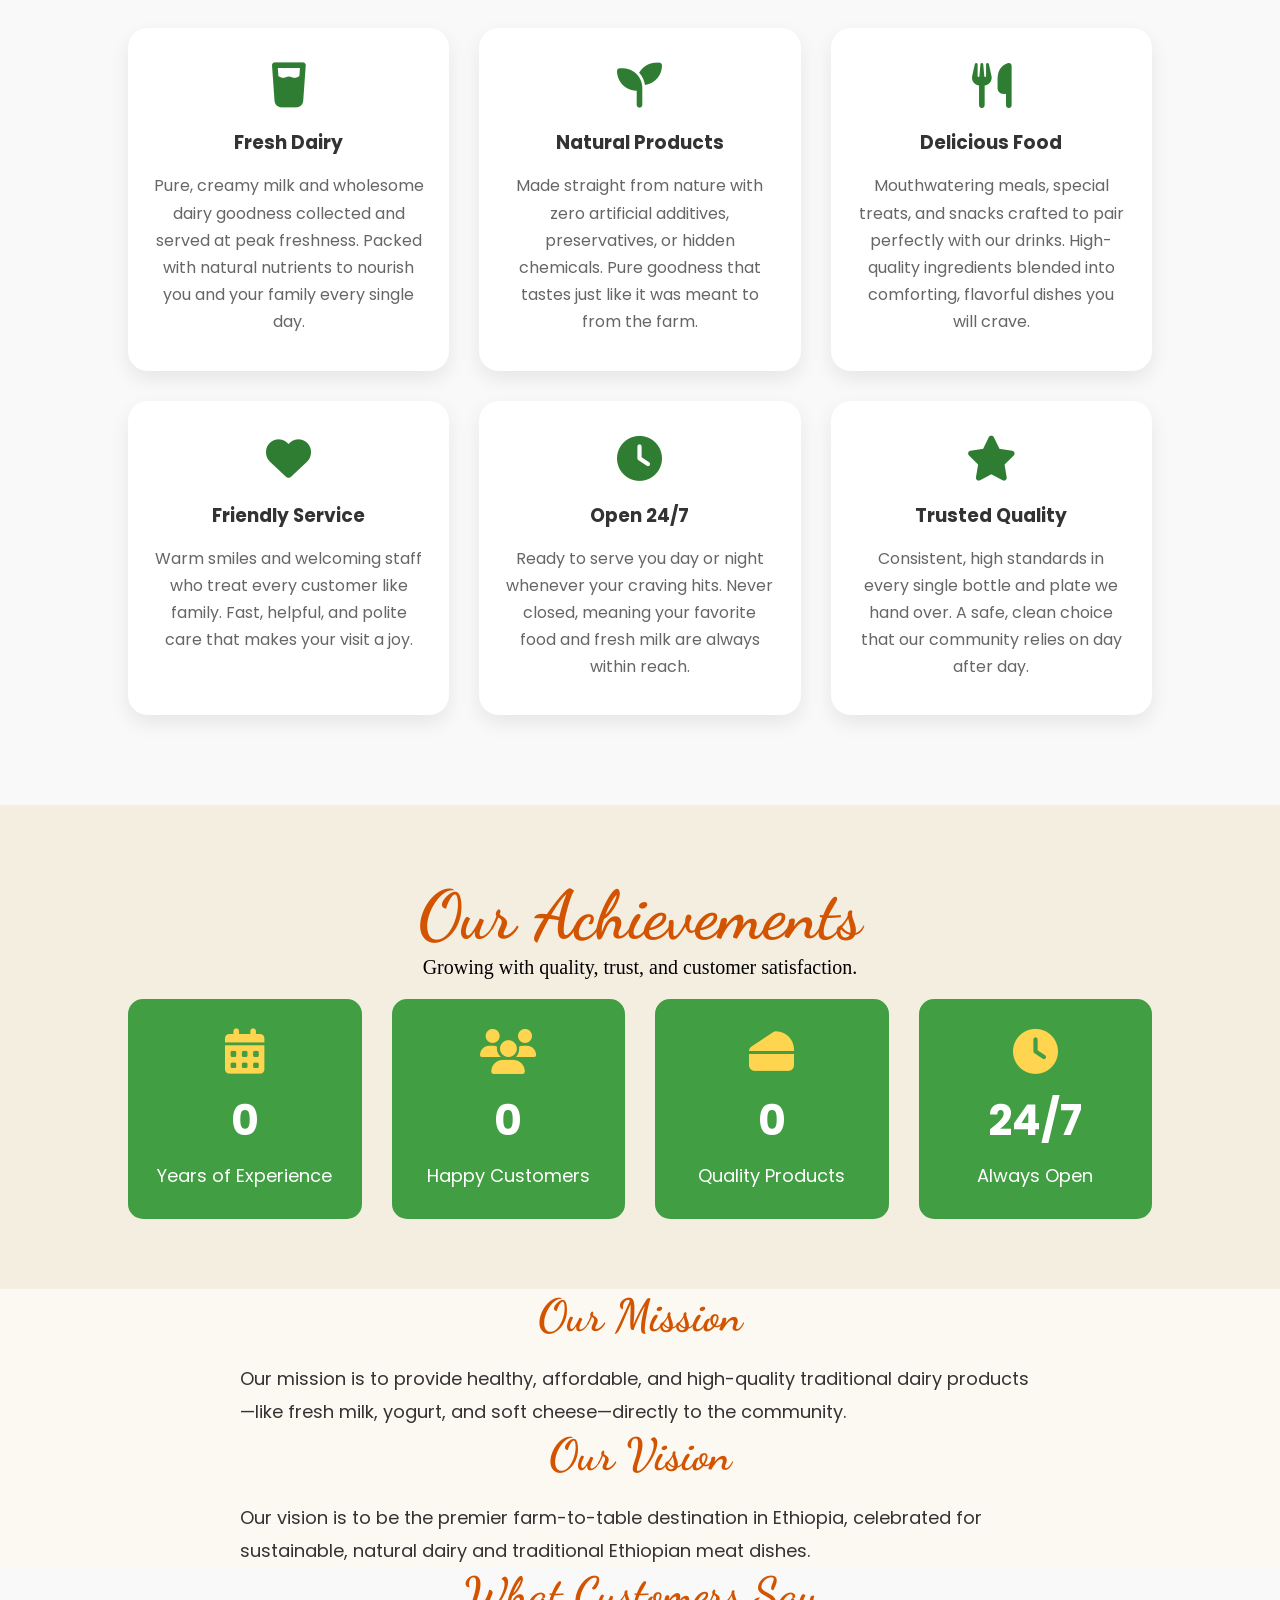
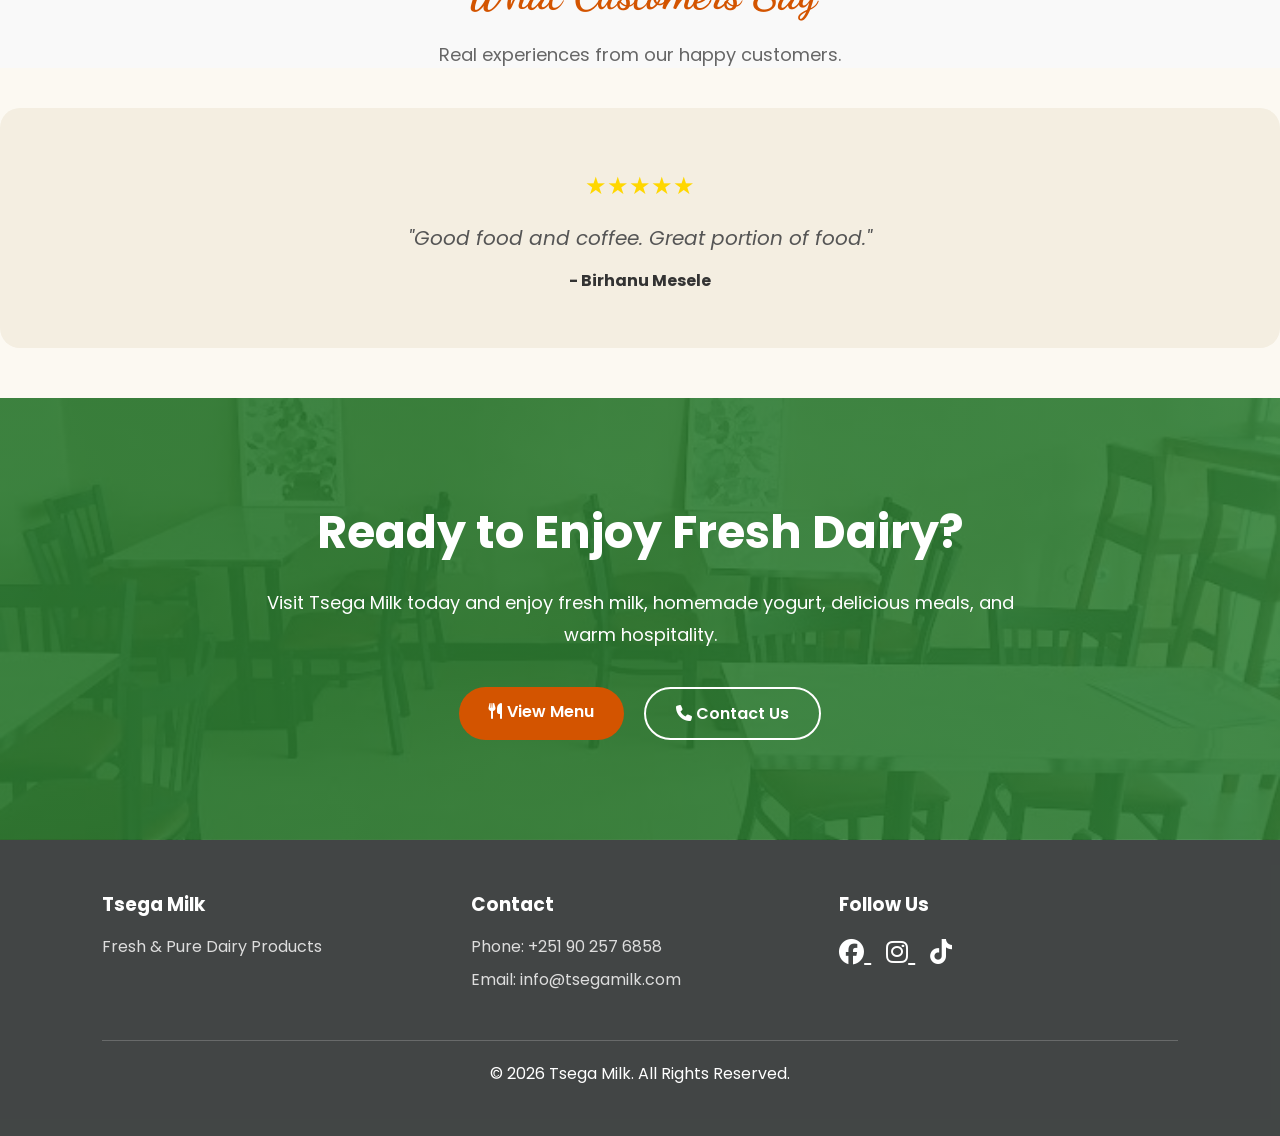
==== commit a4ab80d2: "Add files via upload" ====
--- a/abouttse.html
+++ b/abouttse.html
@@ -55,20 +55,18 @@
     Operates as a popular round-the-clock local eatery in Kazanchis.<br>
     Well-regarded by city residents for quick bites, traditional dairy pairings, 
     and accessible local dining.
+    Tsega Milk is a popular local dairy restaurant
+    and cafe in Addis Ababa, Ethiopia, 
+    renowned for its fresh dairy products and unique dishes. 
+    It operates its own dairy farm, ensuring a farm-to-table experience.</p>
+      
 </p>
 </div>
 <div class="story-image">
 <img src="images/ts6.jpg" alt="Tsega Milk Story">
 </div>
 </section>
-    <main id="about-content" class="about-page">
-        <section class="about-sec reveal">
-             <p class="about-text"> 
-                Tsega Milk is a popular local dairy restaurant
-                and cafe in Addis Ababa, Ethiopia, 
-                renowned for its fresh dairy products and unique dishes. 
-                It operates its own dairy farm, ensuring a farm-to-table experience.</p>
-        </section>
+   
 <!-- ================= WHY PEOPLE LOVE US ================= -->
 
 <section class="love-section reveal">
@@ -86,7 +84,8 @@
 <h3>Fresh Dairy</h3>
 
 <p>
-Fresh milk, yogurt, and cheese produced daily from our own farm.
+Pure, creamy milk and wholesome dairy goodness collected and served at peak freshness.
+    Packed with natural nutrients to nourish you and your family every single day.
 </p>
 
 </div>
@@ -98,7 +97,8 @@
 <h3>Natural Products</h3>
 
 <p>
-We use natural ingredients to provide healthy and nutritious meals.
+Made straight from nature with zero artificial additives, preservatives, or hidden chemicals.
+    Pure goodness that tastes just like it was meant to from the farm.
 </p>
 
 </div>
@@ -110,7 +110,8 @@
 <h3>Delicious Food</h3>
 
 <p>
-Enjoy tasty wraps, beef dishes, and traditional Ethiopian favorites.
+Mouthwatering meals, special treats, and snacks crafted to pair perfectly with our drinks.
+    High-quality ingredients blended into comforting, flavorful dishes you will crave.
 </p>
 
 </div>
@@ -122,7 +123,8 @@
 <h3>Friendly Service</h3>
 
 <p>
-Our team is committed to making every customer feel welcome.
+Warm smiles and welcoming staff who treat every customer like family.
+    Fast, helpful, and polite care that makes your visit a joy.
 </p>
 
 </div>
@@ -134,7 +136,8 @@
 <h3>Open 24/7</h3>
 
 <p>
-We proudly serve customers every day, any time.
+Ready to serve you day or night whenever your craving hits.
+    Never closed, meaning your favorite food and fresh milk are always within reach.
 </p>
 
 </div>
@@ -146,7 +149,8 @@
 <h3>Trusted Quality</h3>
 
 <p>
-Thousands of happy customers trust Tsega Milk for quality and freshness.
+Consistent, high standards in every single bottle and plate we hand over.
+    A safe, clean choice that our community relies on day after day.
 </p>
 
 </div>
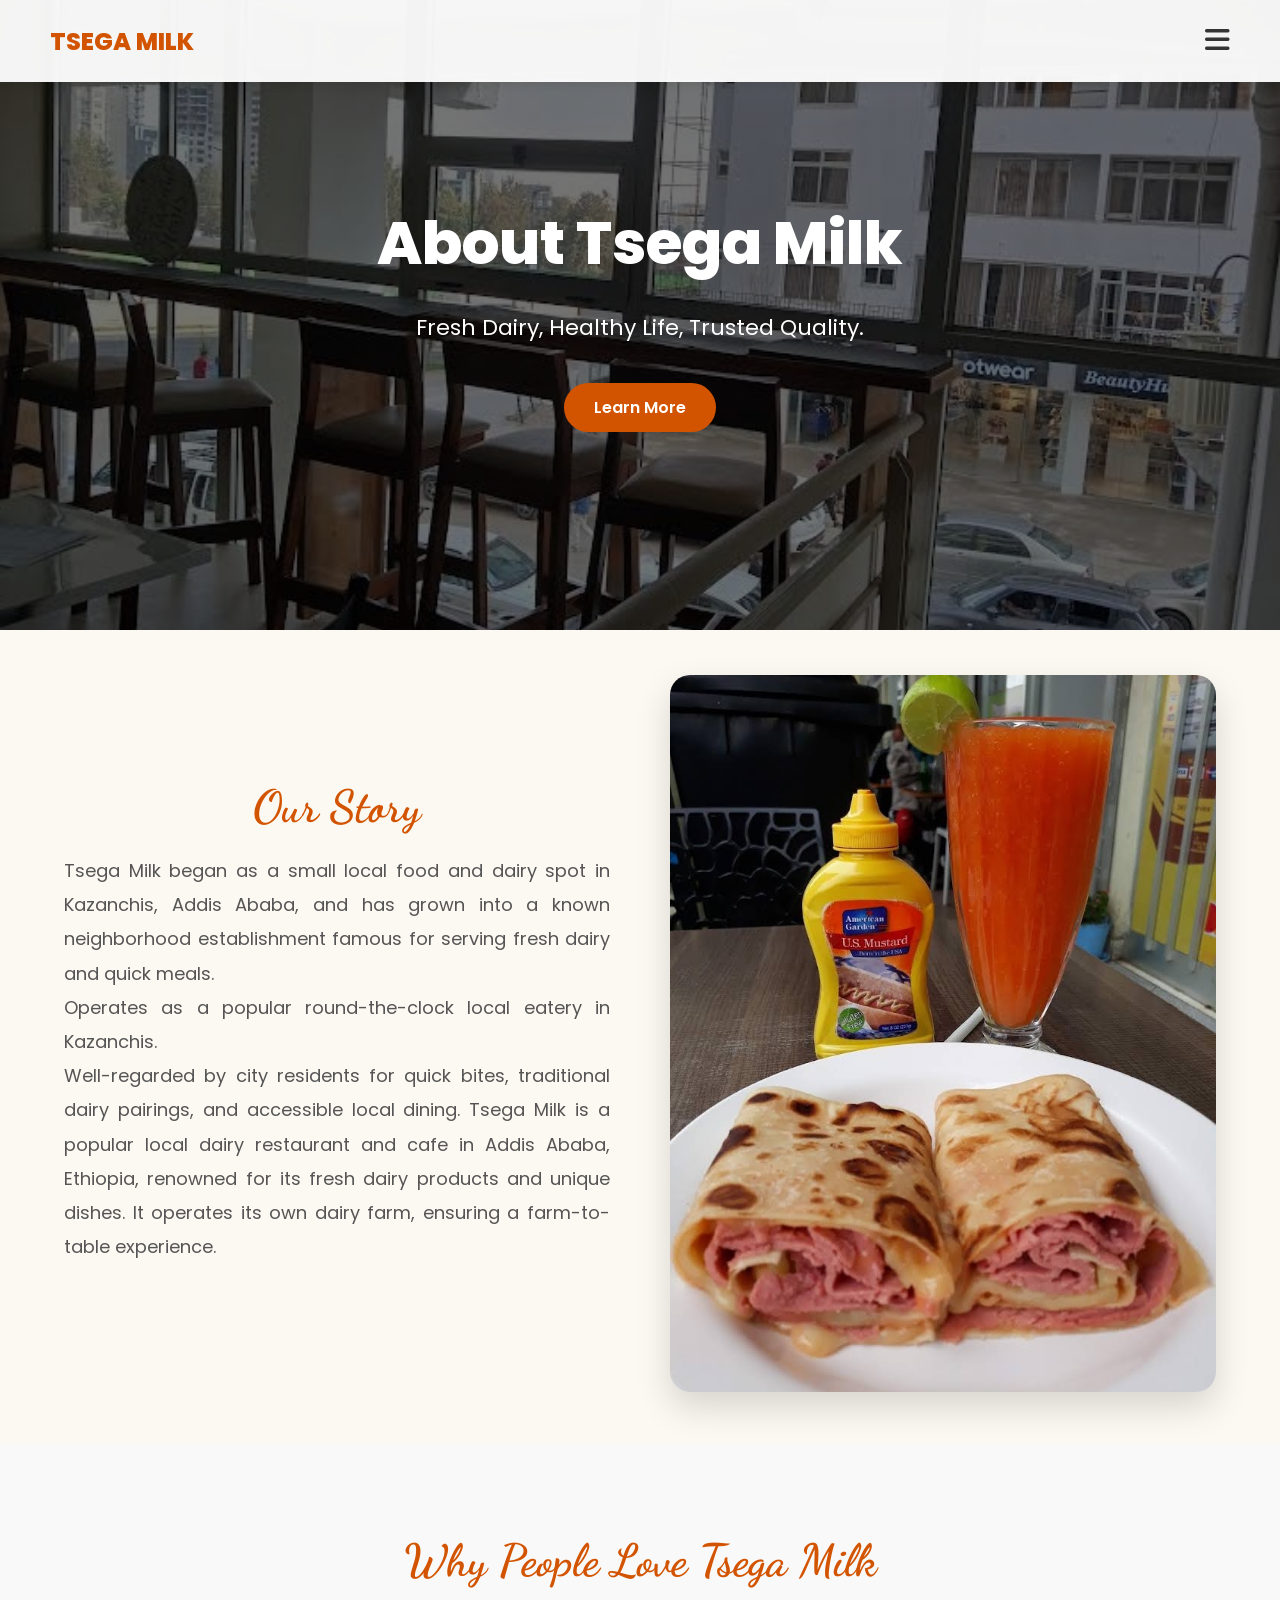
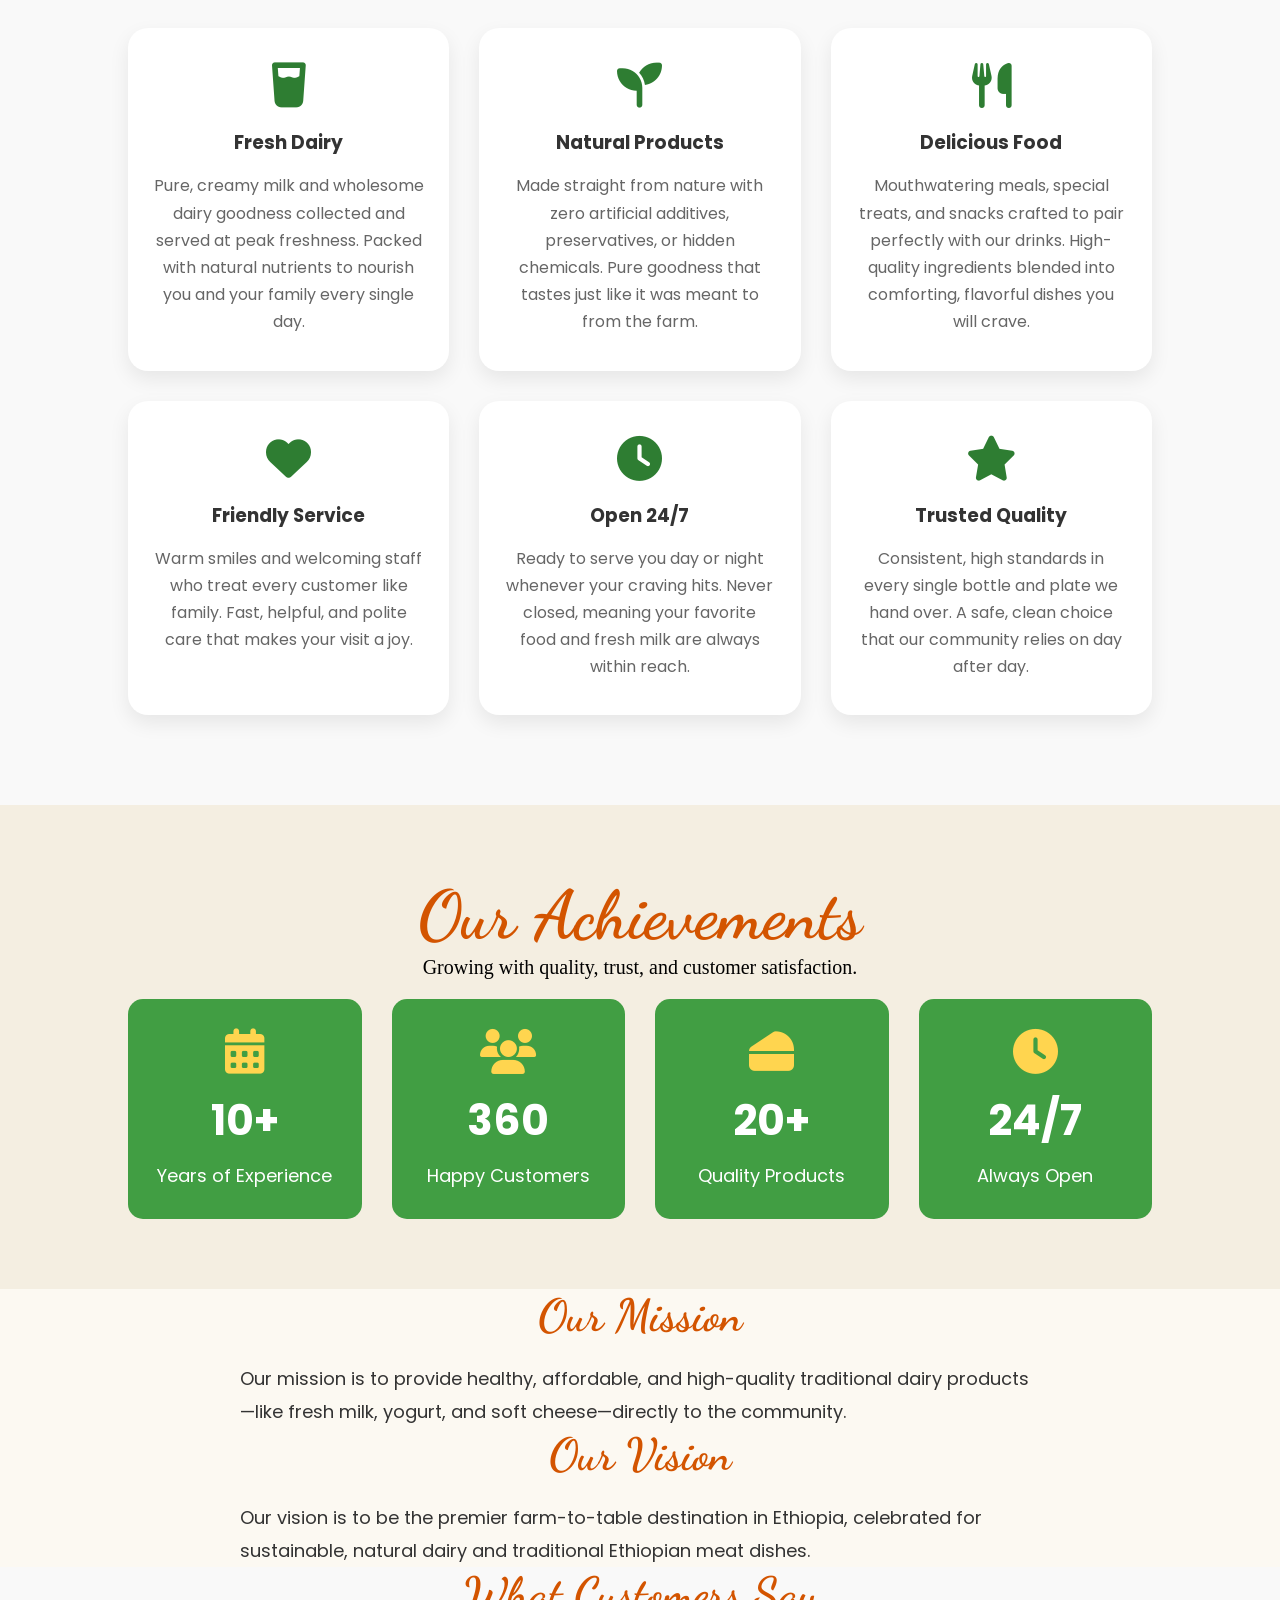
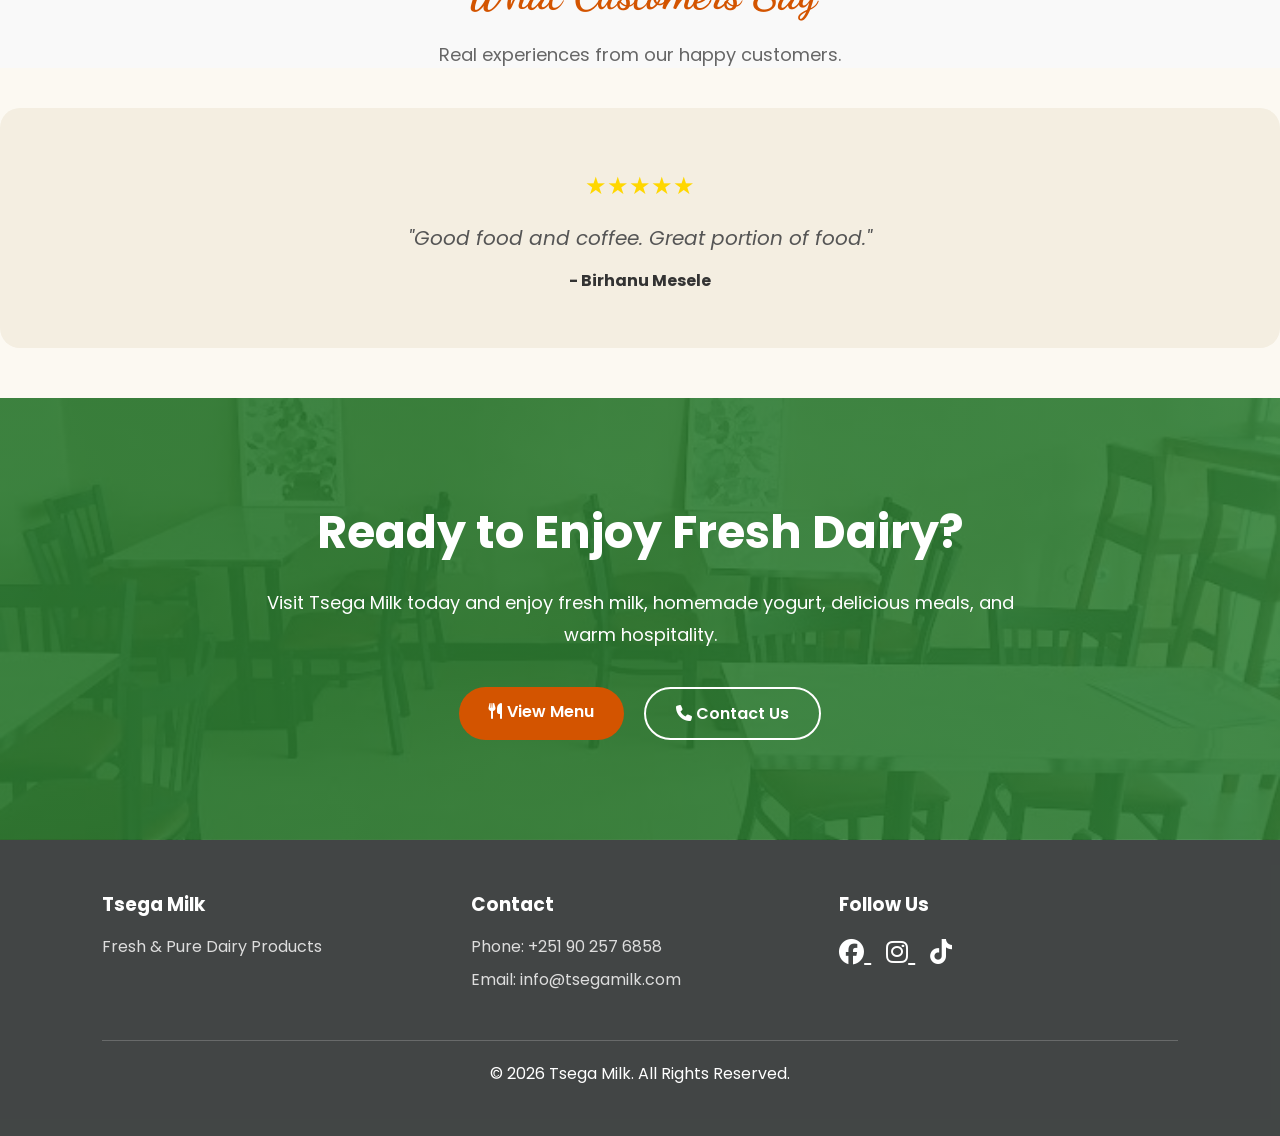
==== commit f92ed789: "Add files via upload" ====
--- a/abouttse.html
+++ b/abouttse.html
@@ -45,7 +45,7 @@
 </section>
     <!-- ================= OUR STORY ================= -->
 
-<section class="our-story reveal">
+<section class="our-story reveal" id="about-content">
 <div class="story-content">
 <h2 class="section-title">Our Story</h2>
 <p>
--- a/tsestyle.css
+++ b/tsestyle.css
@@ -120,12 +120,14 @@
     animation: zoomFade 16s infinite;
 }
 .hero-bg.bg-1 {
+    height:180vh;
     background-image: linear-gradient(rgba(0,0,0,0.5), rgba(0,0,0,0.5)), url('images/pro1.jpg');
 }
 .hero-bg.bg-2 {
     background-image: linear-gradient(rgba(0,0,0,0.5), rgba(0,0,0,0.5)), url('images/prof.jpg');
     animation-delay: 8s;
     opacity: 0;
+    height:180vh;
 }
 
 @keyframes zoomFade {
@@ -1506,7 +1508,6 @@
 
 margin-bottom:20px;
 
-font-family:'Dancing Script',cursive;
 
 }
 
